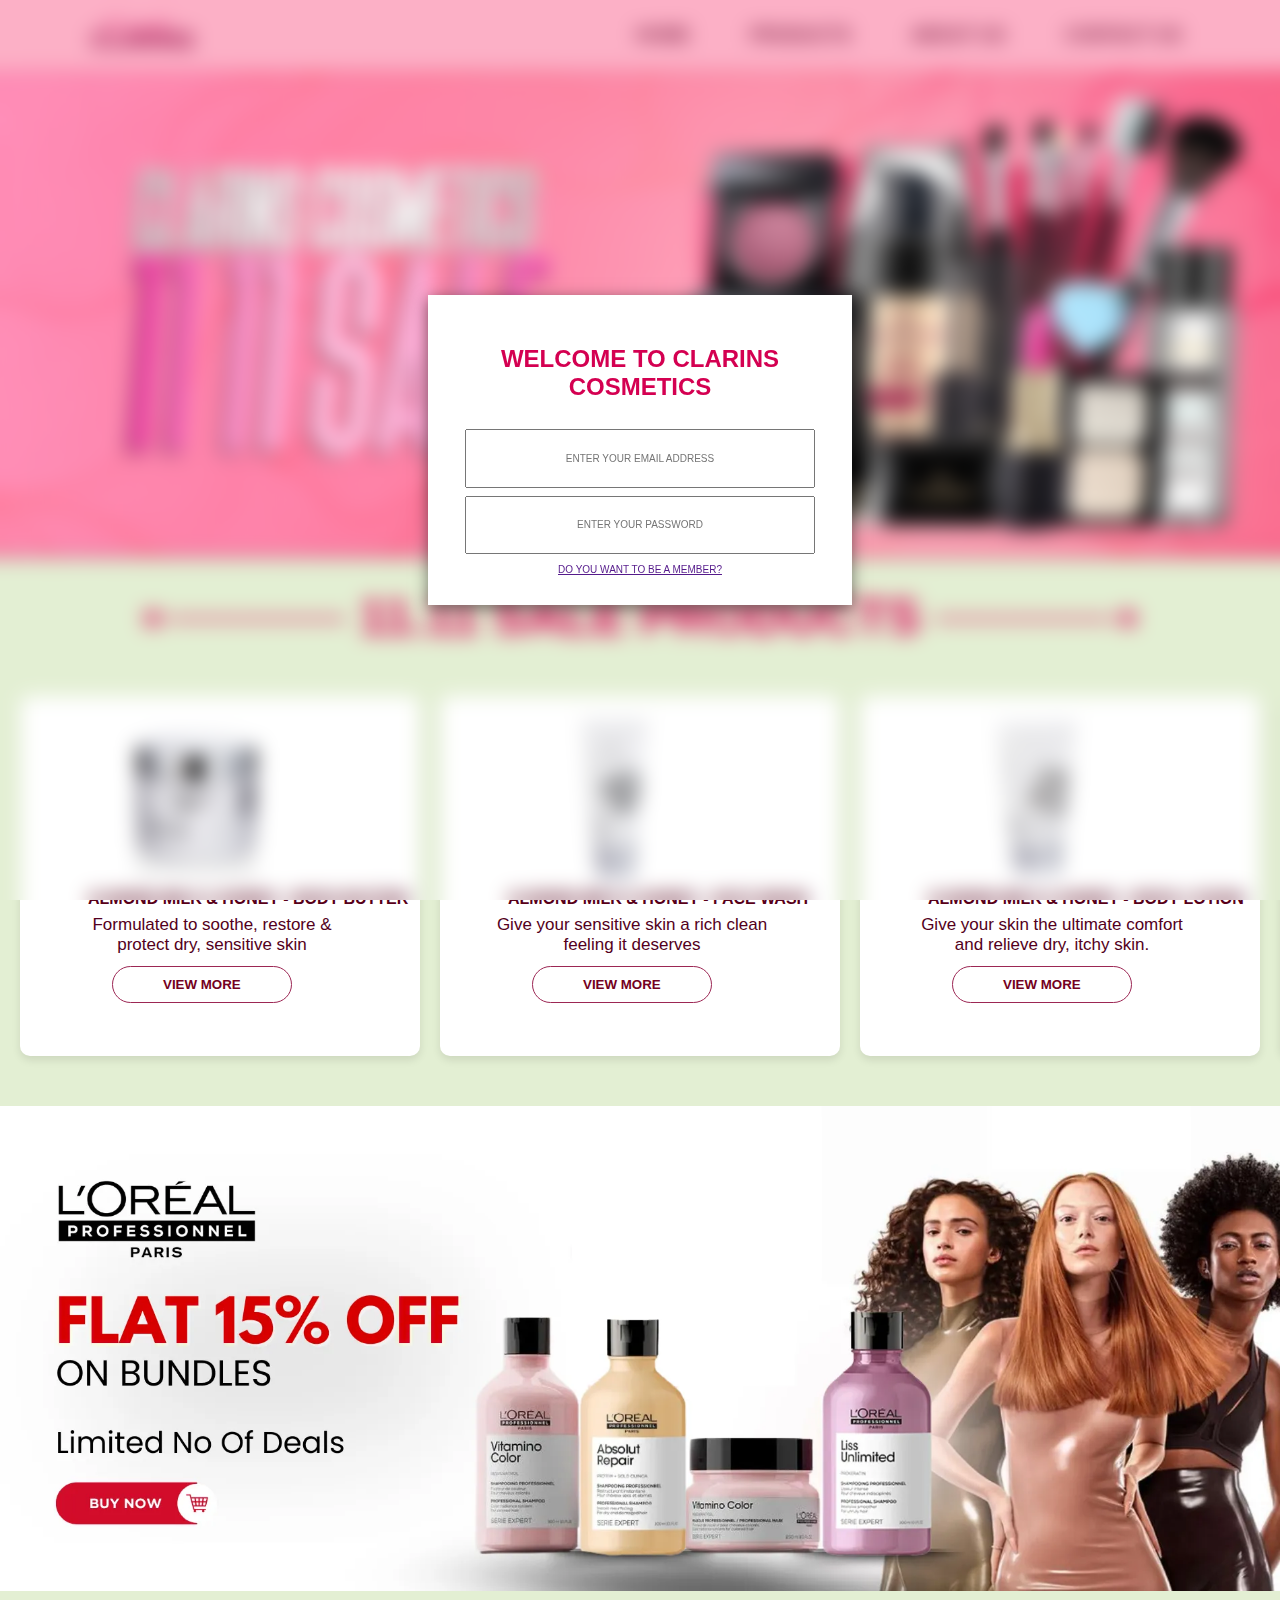
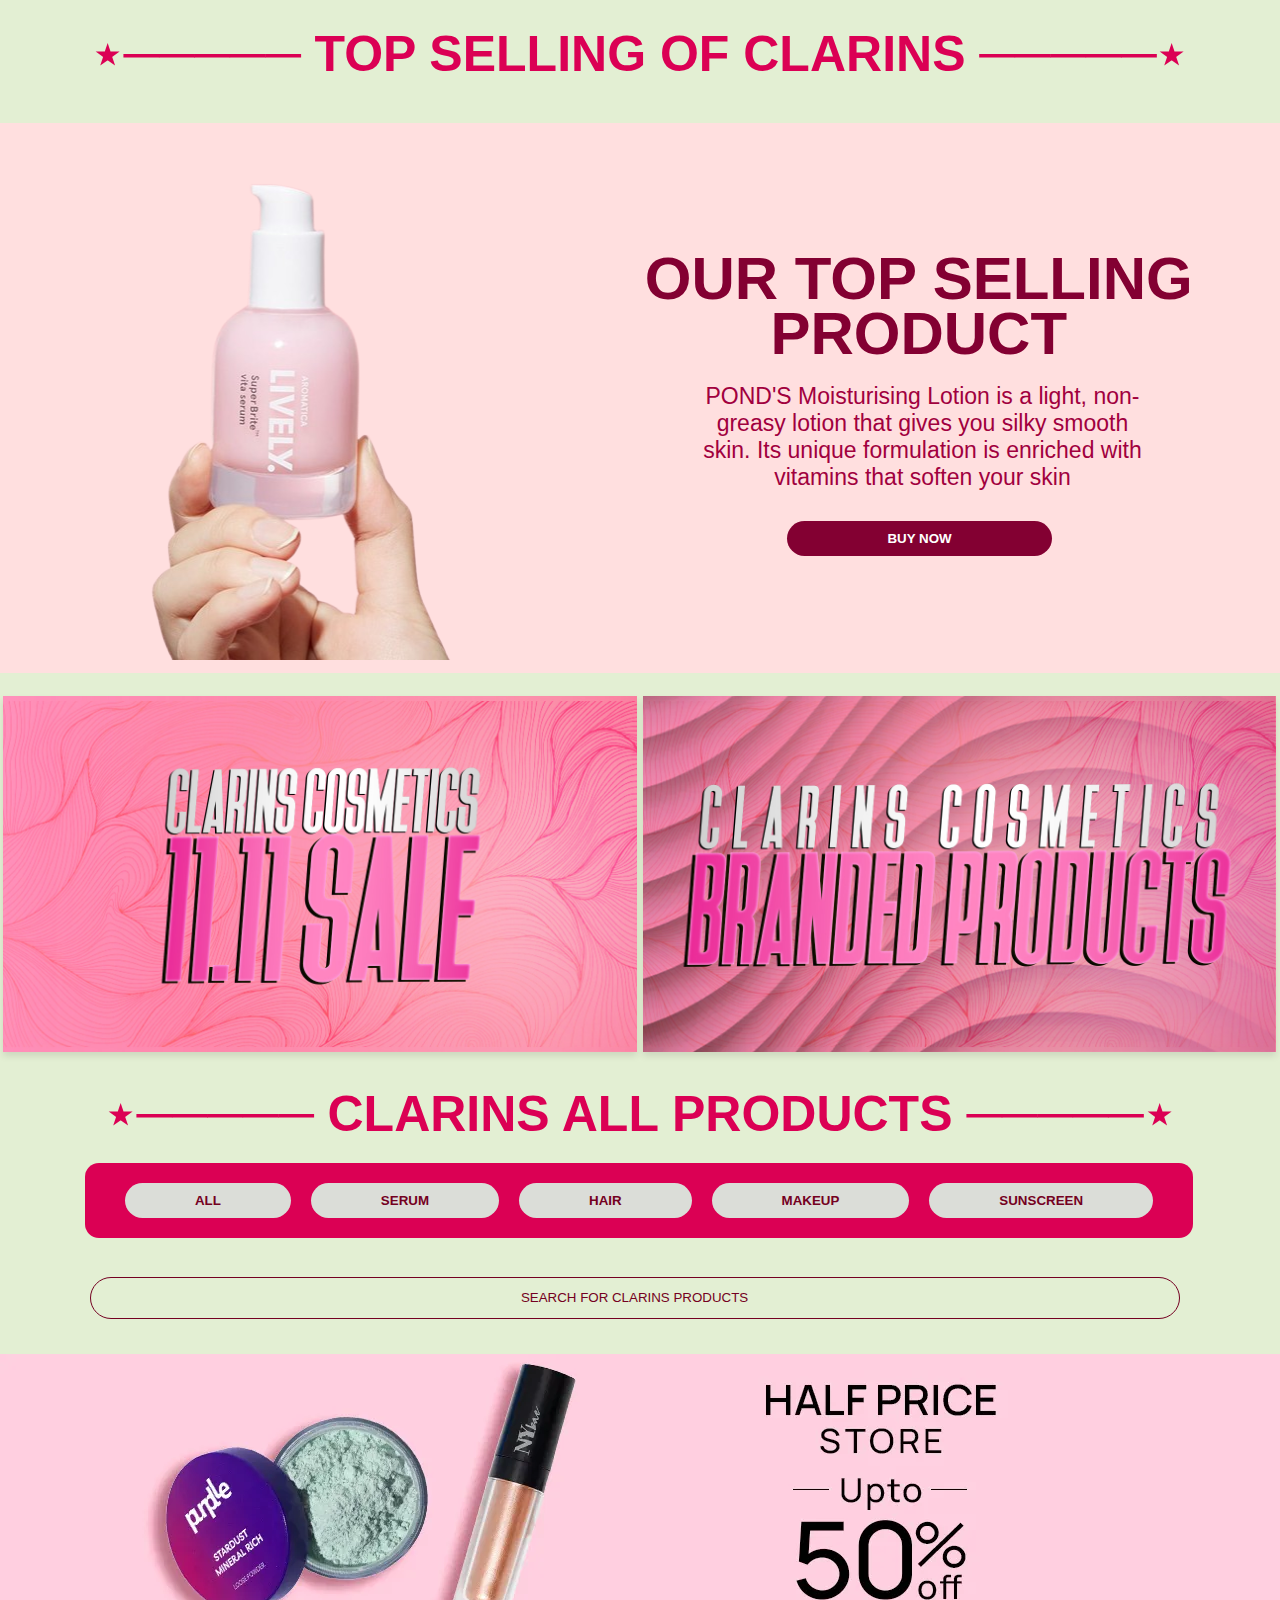
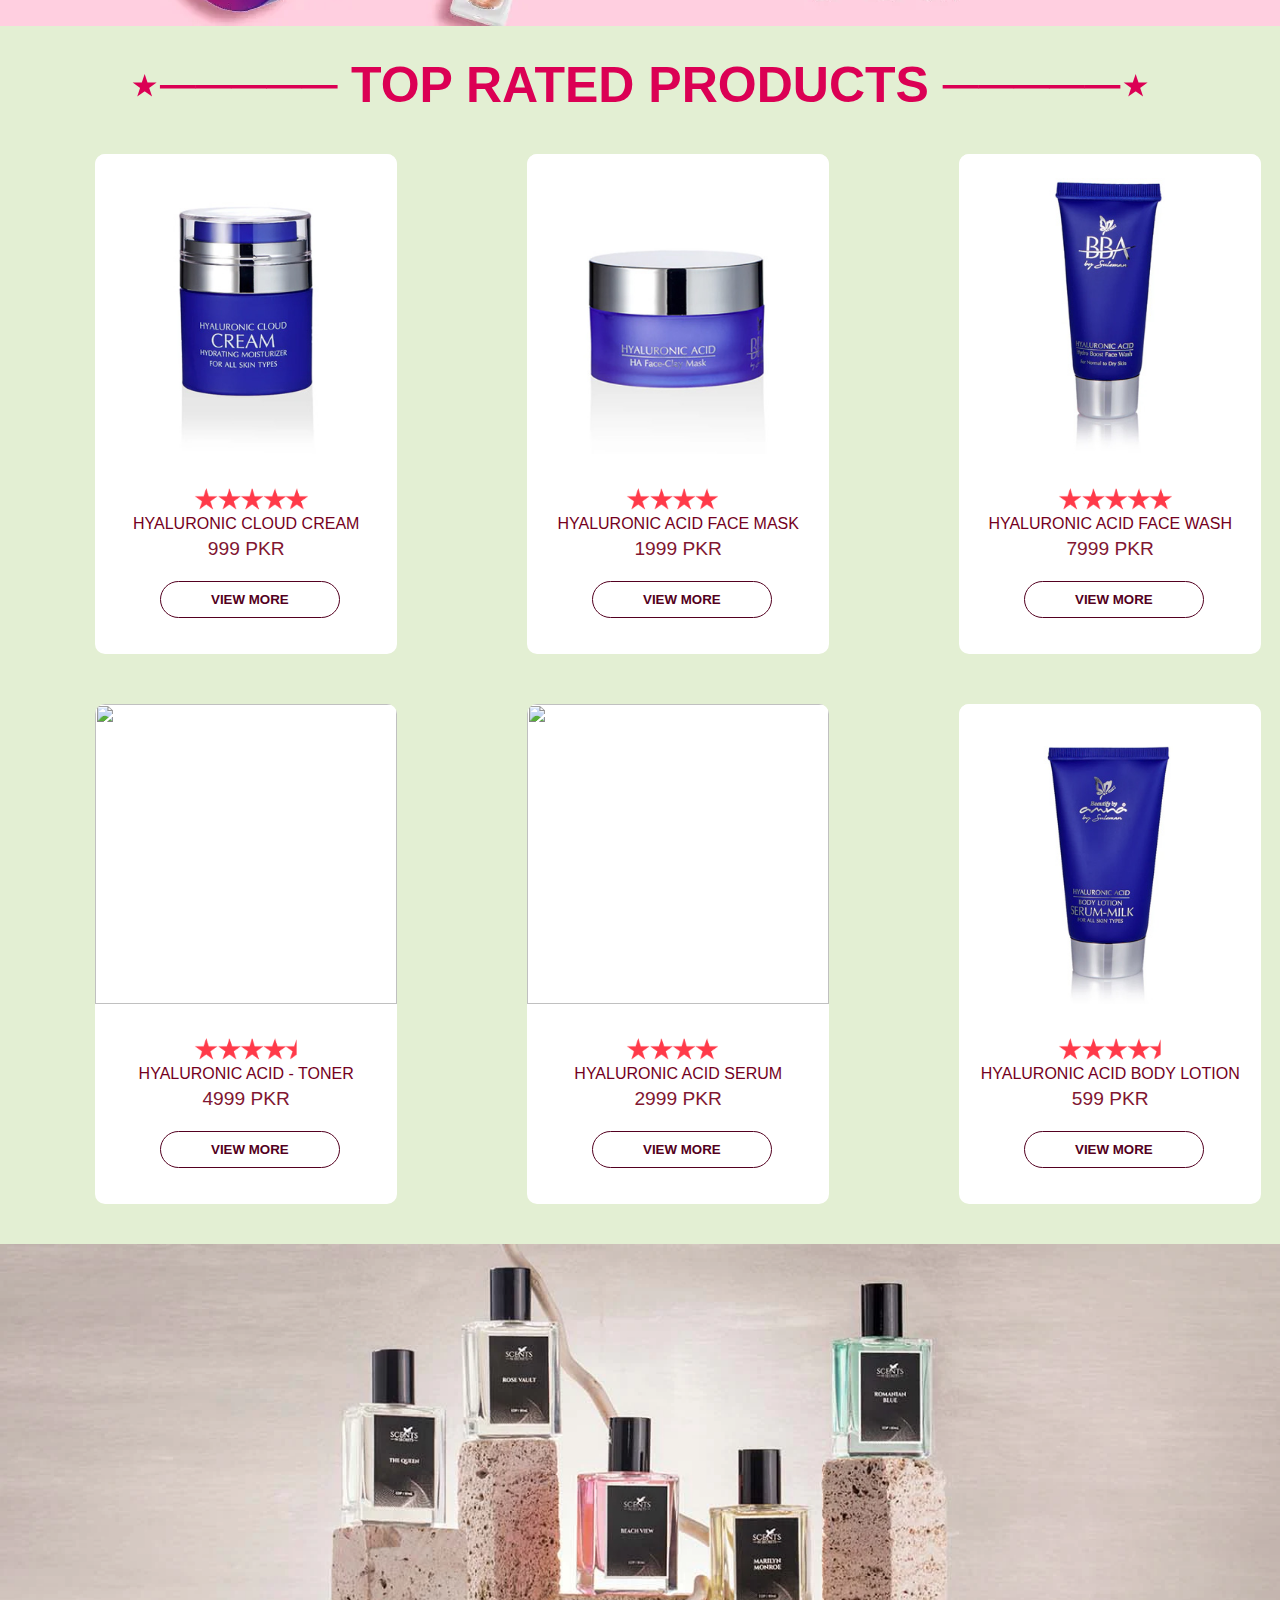
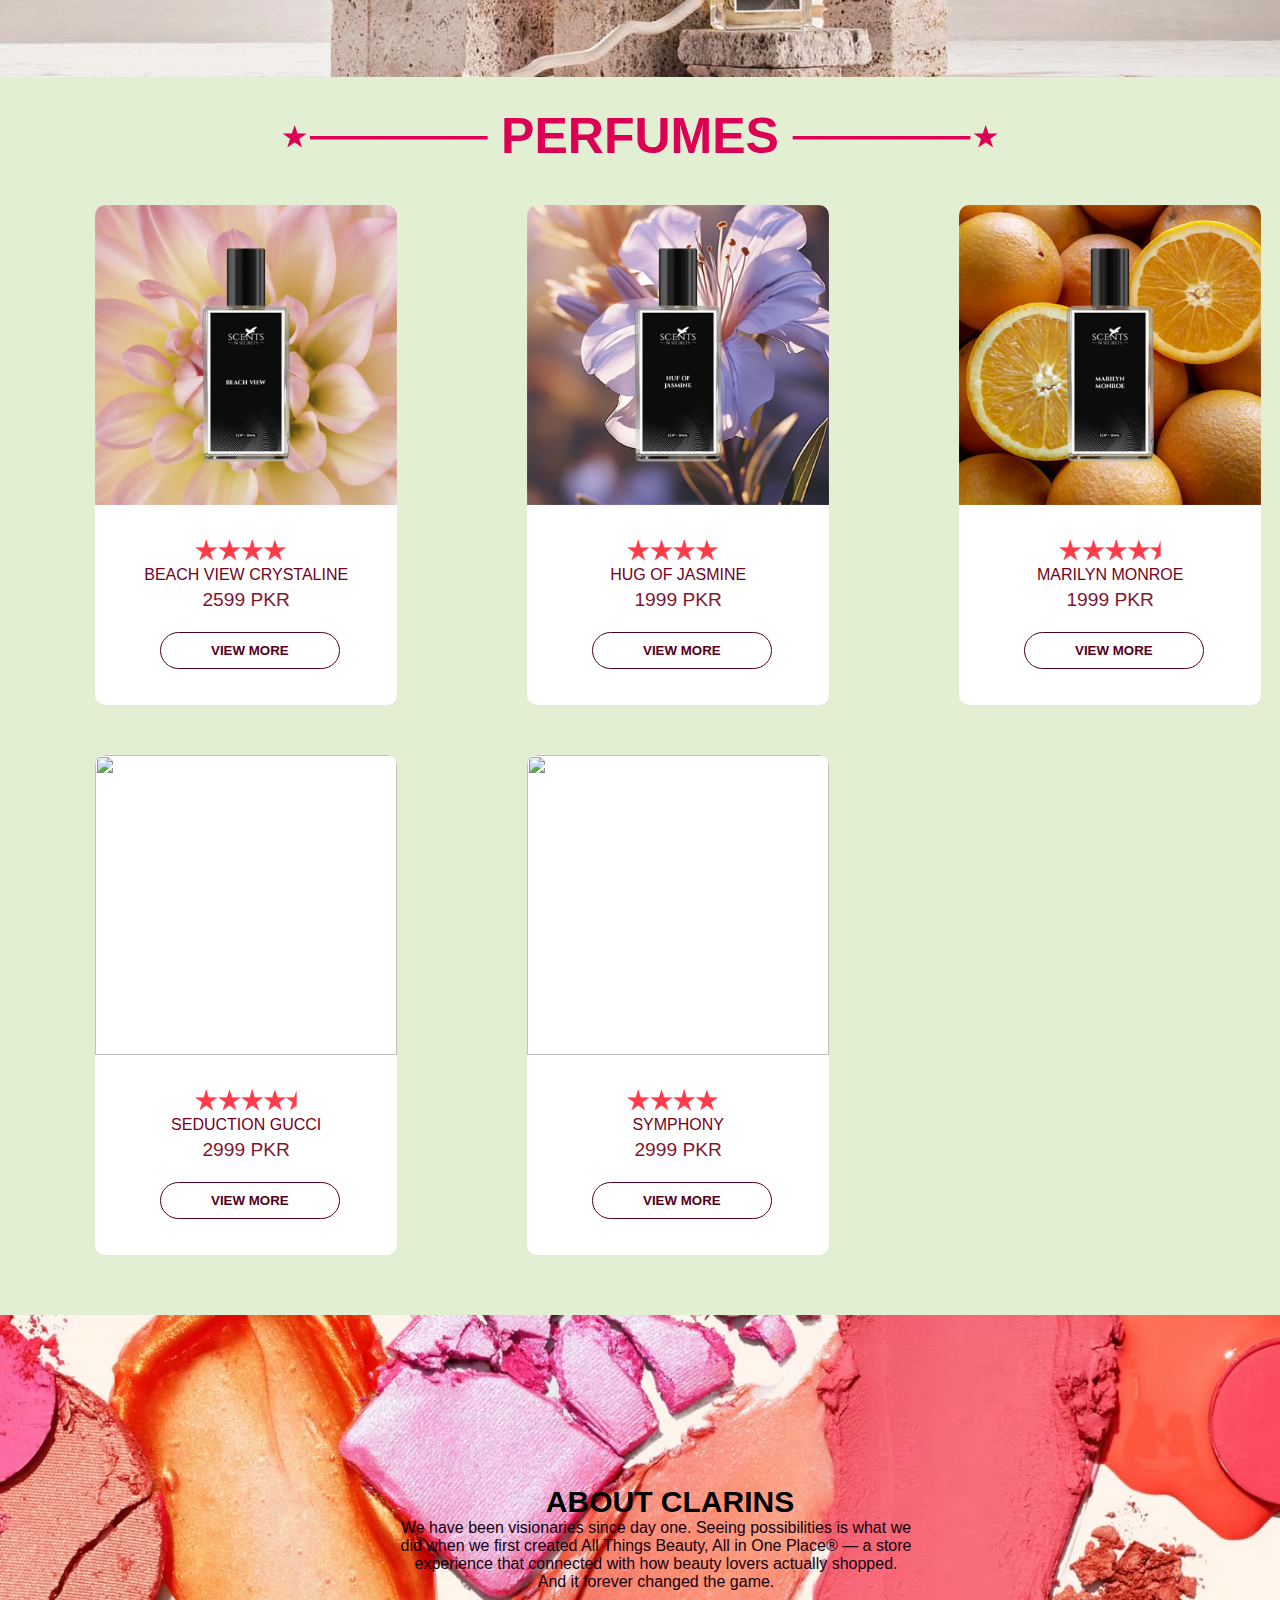
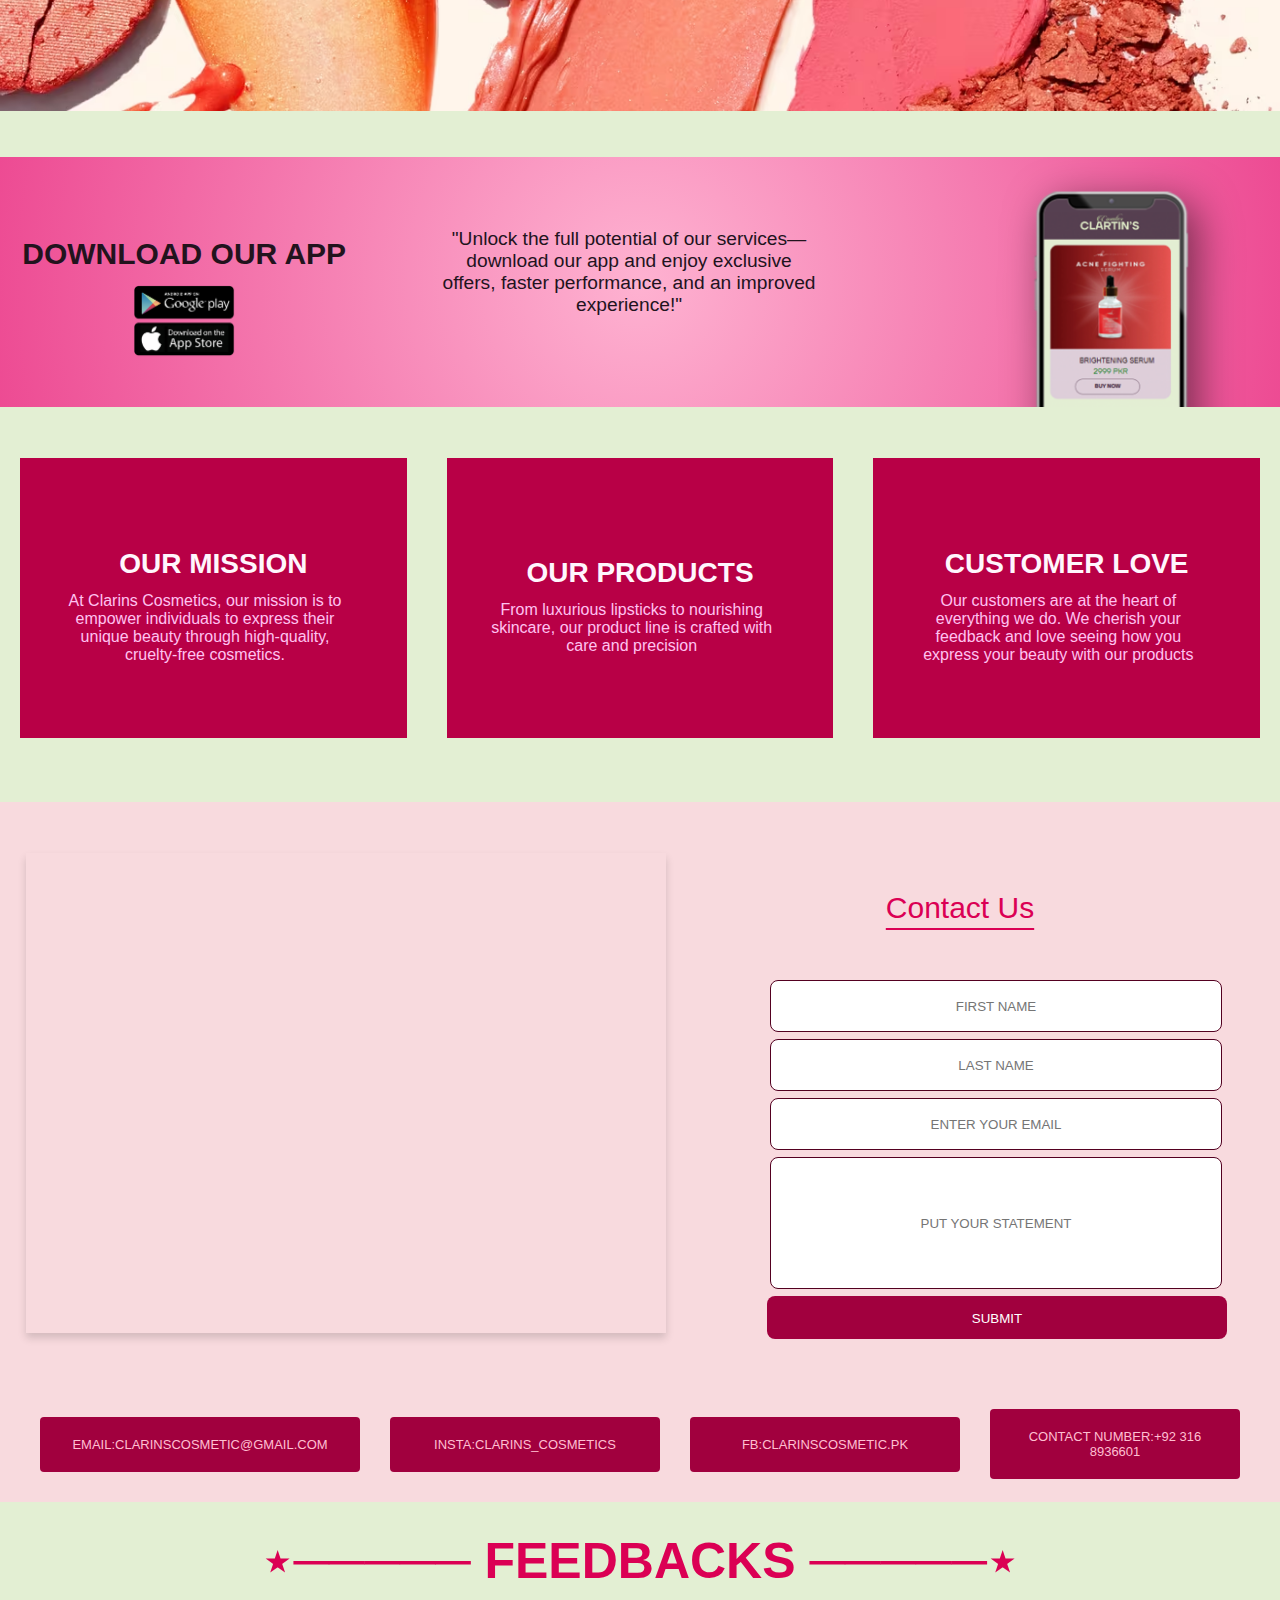
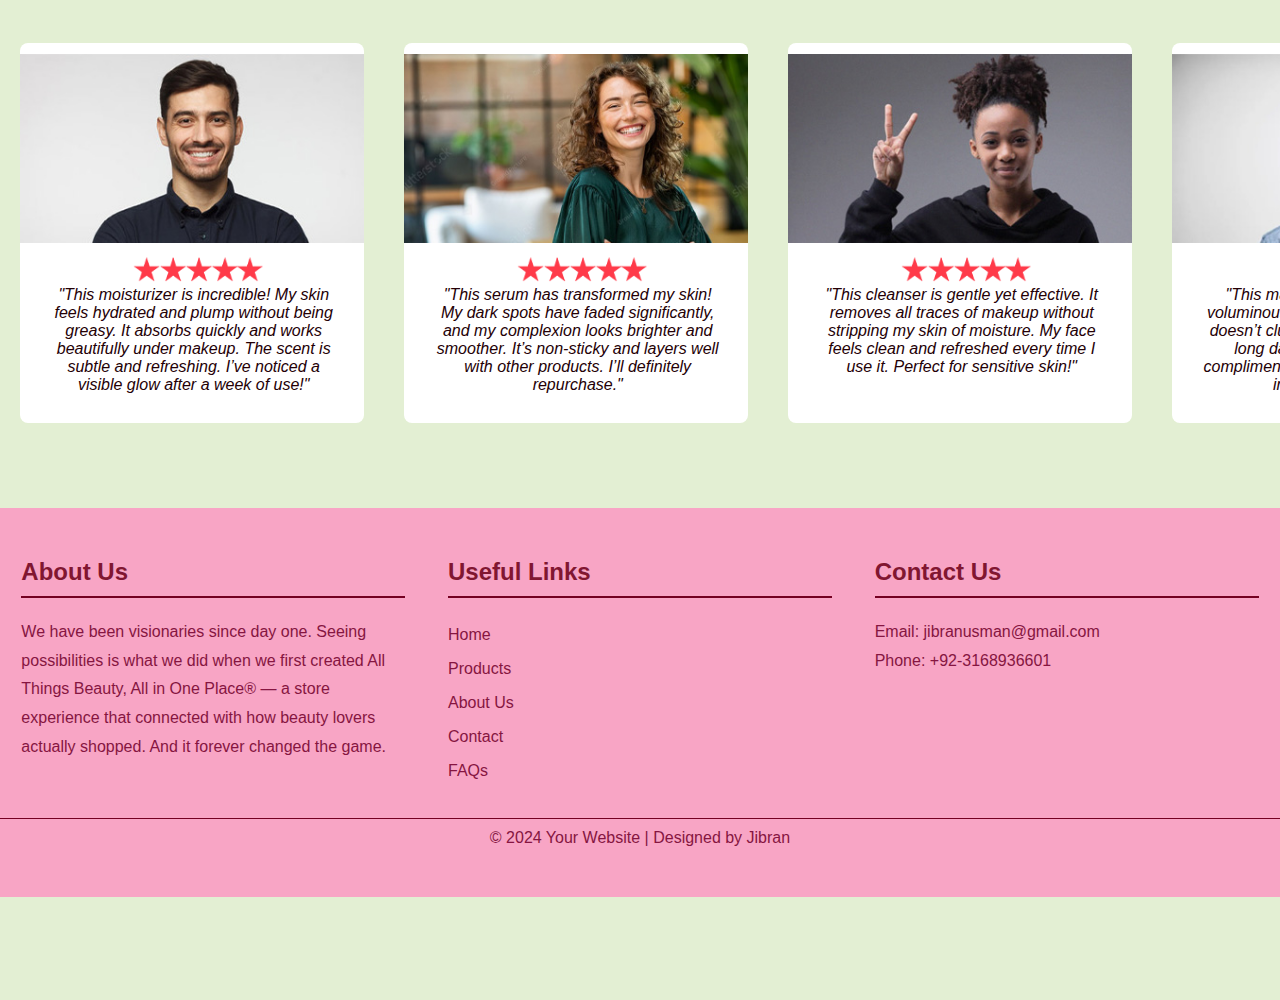
==== index.html @ 9734e9eb "Rename INDEX.html to index.html" ====
<!DOCTYPE html>
<html lang="en">
<head>
    <meta charset="UTF-8">
    <meta name="viewport" content="width=device-width, initial-scale=1.0">
    <title>Clartins cosmetics</title>
    <link rel="stylesheet" href="style.css">
    <link rel="stylesheet" href="responsive.css">
    <link rel="stylesheet" href="https://fonts.googleapis.com/css2?family=Material+Symbols+Outlined:opsz,wght,FILL,GRAD@20..48,100..700,0..1,-50..200&icon_names=shopping_cart" />
    <link rel="stylesheet" href="https://cdnjs.cloudflare.com/ajax/libs/OwlCarousel2/2.3.4/assets/owl.carousel.min.css">
    <link rel="stylesheet" href="https://cdnjs.cloudflare.com/ajax/libs/OwlCarousel2/2.3.4/assets/owl.theme.default.min.css">
</head>
<body>
    <!--NAVBAR 1-->
    <div class="navbar1">
            <img src="images/Untitled-2.png" alt="" class="logos" onclick="audio.play();">
            <ul>
                <li><a href="#" class="home">HOME</a></li>
                <li><a href="#" id="product-link">PRODUCTS</a></li>
                <li><a href="#" class="about">ABOUT US</a></li>
                <li><a href="#" id="contact">CONTACT US</a></li>
                
            </ul>
    </div>
    
    <div class="owl-carousel owl-theme">
       <div class="item"> <img src="images/6848111.jpg" alt=""></div>
       <div class="item"> <img src="images/6848113.jpg" alt=""></div>
       <div class="item"> <img src="images/6848110.jpg" alt=""></div>
    </div>
    
       <!--products-->
    
   
       <div class="heads">
        <h1>⋆───── 11.11 SALE PRODUCTS ─────⋆</h1>
    </div>
    <div class="imageslider">
        <div class="iscards">
            <div class="iscardsimg">
                <img src="top rated/7.jpg" alt="">
            </div>
        <div class="product-name">
            <h4>Almond Milk & Honey - Body Butter</h4>
         </div>
         <div class="price-product">
            <p>Formulated to soothe, restore & protect dry, sensitive skin</p>
         </div>
         <button class="product-" data-product="Almond Milk & Honey - BODY BUTTER" data-details="Formulated to soothe, restore & protect dry, sensitive skin." data-button="BUY NOW">VIEW MORE</button>
        </div>
        <div class="iscards">
            <div class="iscardsimg">
                <img src="top rated/8.jpg" alt="">
            </div>
        <div class="product-name">
            <h4>Almond Milk & Honey - Face Wash</h4>
         </div>
         <div class="price-product">
            <p>Give your sensitive skin a rich clean feeling it deserves</p>
         </div>
         <button class="product-" data-product="Almond Milk & Honey CLEANSING FACE WASH" data-details="Give your sensitive skin a rich clean feeling it deserves
         with our Almond Milk and Honey cleansing face wash," data-button="BUY NOW">VIEW MORE</button>
        </div>
        <div class="iscards">
            <div class="iscardsimg">
                <img src="top rated/9.jpg" alt="">
            </div>
        <div class="product-name">
            <h4>Almond Milk & Honey - Body Lotion</h4>
         </div>
         <div class="price-product">
            <p>Give your skin the ultimate comfort and relieve dry, itchy skin.</p>
         </div>
         <button class="product-" data-product="Almond Milk & Honey - Body Lotion" data-details="Give your skin the ultimate comfort and relieve dry, itchy skin." data-button="BUY NOW">VIEW MORE</button>
        </div>
        <div class="iscards">
            <div class="iscardsimg">
                <img src="top rated/10.jpg" alt="">
            </div>
        <div class="product-name">
            <h4>Almond Milk & Honey - Cleanser</h4>
         </div>
         <div class="price-product">
            <p>Infuse your skin with a boost of hydration and nourishment</p>
         </div>
         <button class="product-" data-product="Almond Milk & Honey - Cleanser" data-details="Infuse your skin with a boost of hydration and nourishment, our gentle almond milk and honey cleansing face wash is ideal for normal to dry skin" data-button="BUY NOW">VIEW MORE</button>
        </div>
        <div class="iscards">
            <div class="iscardsimg">
                <img src="top rated/9.jpg" alt="">
            </div>
        <div class="product-name">
            <h4>Almond Milk & Honey - Cleanser</h4>
         </div>
         <div class="price-product">
            <p>Our daily facial wash is best for oily skin hat hams to
                remove dirt.</p>
         </div>
         <button class="product-" data-product="Almond Milk & Honey - Cleanser (for oily skin)" data-details="Our daily facial wash is best for oily skin hat hams to
         remove face and eye makeup, dirt, and impurities. lts
         refreshing formula." data-button="BUY NOW">VIEW MORE</button>
        </div>
    </div>
    <div class="s">
        <img src="images/11.11.webp" alt="">
        
    </div>
    <div class="heads">
        <h1>⋆───── TOP SELLING OF CLARINS ─────⋆</h1>
    </div>
    <div class="main1">
        <div>
            <img src="images/pngwing.com (25).png" alt="">
        </div>
        <div class="maincontent">
            <h2>OUR TOP SELLING PRODUCT</h2>
            <p>POND'S Moisturising Lotion is a light, non-greasy lotion that gives you silky smooth skin. Its unique formulation is enriched with vitamins that soften your skin </p>
            <button class="soldout">BUY NOW</button>
        </div>
    </div>
    <div class="navslider2">
        <img src="images/Loreal_Professionnel_Banner_Webp.jpg" alt="">
        <img src="images/slider.jpg" alt="">
    </div>
   
    
   
      
    <div class="heads">
        <h1>⋆───── CLARINS ALL PRODUCTS ─────⋆</h1>
    </div>
    <div class="buttons">
         <button class="button-insert" onclick="filterProduct('all')">ALL</button>
         <button class="button-insert"onclick="filterProduct('Serum')">SERUM</button>
         <button class="button-insert"onclick="filterProduct('Hair')">HAIR</button>
         <button class="button-insert"onclick="filterProduct('Makeup')">MAKEUP</button>
         <button class="button-insert"onclick="filterProduct('Sunscreen')">SUNSCREEN</button>
    </div>
    <div class="cardssearch">
    <input type="text" id="searchInput" placeholder="SEARCH FOR CLARINS PRODUCTS" />
    <i class="fa-solid fa-magnifying-glass i"onclick="searchProduct()" ></i>
</div>

    <div id="products">
    </div>
     
    <div class="saleslider">
        <img src="images/1731398448_wedding10_web.webp" alt="">
    </div>
    <div class="heads">
        <h1>⋆───── TOP RATED PRODUCTS ─────⋆</h1>
    </div>
<div id="products">
    <div class="card">
         <div>
            <img src="top rated/1.jpg" alt="">
            <img src="top rated/m1.jpg" alt="" class="games">
            <div class="stars-rating">

            <img src="images/rate1.png" alt="">
        </div>
        </div>
         <div class="product-name">
            <h4>HYALURONIC CLOUD CREAM</h4>
         </div>
         <div class="price-product">
            999 PKR
         </div>
         <button class="product-" data-product="HYALURONIC CLOUD CREAM" data-details="Our Hyaluronic Acid based Cloud Cream provides relief to parched skin and up to 12 hours of hydration." data-button="BUY NOW">VIEW MORE</button>

    </div>
    <div class="card">
         <div>
            <img src="top rated/2.jpg" alt="">
            <img src="top rated/m2.jpg" alt="" class="games">
            <div class="stars-rating">

                <img src="images/rate2.png" alt="">
            </div>
        </div>
         <div class="product-name">
            <h4>HYALURONIC ACID FACE MASK</h4>
         </div>
         <div class="price-product">
            1999 PKR
         </div>
         <button class="product-" data-product="HYALURONIC ACID FACE MASK" data-details="Use our Hyaluronic Acid Clay Mask to lift deep embedded impurities, dead skin and debris." data-button="BUY NOW">VIEW MORE</button>

    </div>
    <div class="card">
         <div><img src="top rated/3.jpg" alt="">
            <img src="top rated/m3.jpg" alt="" class="games">
            <div class="stars-rating">

                <img src="images/rate1.png" alt="">
            </div>
        </div>
         <div class="product-name">
            <h4>HYALURONIC ACID FACE WASH</h4>
         </div>
         <div class="price-product">
            7999 PKR
         </div>
         <button class="product-" data-product="HYALURONIC ACID FACE WASH" data-details="This soft, gel-cream cleanser infused with natural skin smoothing and lifting ingredients helps lift dirt, impurities, oil and dead skin." data-button="BUY NOW">VIEW MORE</button>

    </div>
    <div class="card">
         <div><img src="top rated/4.JPG" alt="">
            <img src="top rated/m4.jpg" alt="" class="games">
            <div class="stars-rating">

                <img src="images/rate3.png" alt="">
            </div>
        </div>
         <div class="product-name">
            <h4>HYALURONIC ACID - TONER </h4>
         </div>
         <div class="price-product">
            4999 PKR
         </div>
         <button class="product-" data-product="HYALURONIC ACID - TONER " data-details="Our Hyaluronic Acid powered, non-irritating toner provides the skin with a burst of hydration," data-button="BUY NOW">VIEW MORE</button>

    </div>
    <div class="card">
         <div><img src="top rated/5.JPG" alt="" class="popimg">
            <img src="top rated/m5.jpg" alt="" class="games">
            <div class="stars-rating">

                <img src="images/rate2.png" alt="">
            </div>
        </div>
         <div class="product-name">
            <h4>HYALURONIC ACID SERUM</h4>
         </div>
         <div class="price-product ">
            2999 PKR
         </div>
         <button class="product-"  data-product="HYALURONIC ACID SERUM" data-details="Our Hyaluronic Acid infused moisturizing serum helps bind moisture and hydration for an ultimate surge of hydration." data-button="BUY NOW">VIEW MORE</button>

    </div>
    <div class="card">
         <div>
            <img src="top rated/6.webp" alt="">
            <img src="top rated/m6.jpg" alt="" class="games">
            <div class="stars-rating">

                <img src="images/rate3.png" alt="">
            </div>
        </div>
         <div class="product-name ha">
            <h4>HYALURONIC ACID BODY LOTION</h4>
         </div>
         <div class="price-product names">
            599 PKR
         </div>
         <button class="product-" id="btne" data-product="HYALURONIC ACID - BODY LOTION " data-details="Powered with the goodness of Hyaluronic Acid for smooth, hydrated, firmer looking skin." data-button="BUY NOW" >VIEW MORE</button>

    </div>
    
</div>
<div class="saleslider">
    <img src="images/SCENTS_FOR_WOMEN_1.webp" alt="">
</div>

    <div class="heads">
        <h1>⋆───── PERFUMES ─────⋆</h1>
    </div>
<div id="products">
    <div class="card">
         <div>
            <img src="top rated/12.jpg" alt="">
            <img src="top rated/m8.jpg" alt="" class="games">
            <div class="stars-rating">

            <img src="images/rate2.png" alt="">
        </div>
        </div>
         <div class="product-name">
            <h4>Beach View CRYSTALINE</h4>
         </div>
         <div class="price-product">
            2599 PKR
         </div>
         <button class="product-" data-product="Beach View CRYSTALINE" data-details="Get the Beach View to enchant you with its captivating Top Notes of Water, Pomegranate, and Yuzu. You'll feel refreshed and regenerated." data-button="BUY NOW">VIEW MORE</button>

    </div>
    <div class="card">
         <div>
            <img src="top rated/13.jpg" alt="">
            <img src="top rated/m8.jpg" alt="" class="games">
            <div class="stars-rating">

                <img src="images/rate2.png" alt="">
            </div>
        </div>
         <div class="product-name">
            <h4>hug of jasmine</h4>
         </div>
         <div class="price-product">
            1999 PKR
         </div>
         <button class="product-" data-product="hug of jasmine" data-details="Elara is a wonderful addition to Scents and Secrets’ collection of premium fragrances for women. This masterpiece is inspired by the legendary YSL." data-button="BUY NOW">VIEW MORE</button>

    </div>
    <div class="card">
         <div><img src="top rated/14.jpg" alt="">
            <img src="top rated/m8.jpg" alt="" class="games">
            <div class="stars-rating">

                <img src="images/rate3.png" alt="">
            </div>
        </div>
         <div class="product-name">
            <h4>Marilyn Monroe</h4>
         </div>
         <div class="price-product">
            1999 PKR
         </div>
         <button class="product-" data-product="Marilyn Monroe" data-details="Marilyn Monroe is a fragrance encouraged by the legendary Hollywood diva that awakes the soul of ageless beauty and charm." data-button="BUY NOW">VIEW MORE</button>

    </div>
    <div class="card">
         <div><img src="top rated/15.JPG" alt="">
            <img src="top rated/m8.jpg" alt="" class="games">
            <div class="stars-rating">

                <img src="images/rate3.png" alt="">
            </div>
        </div>
         <div class="product-name">
            <h4>Seduction Gucci</h4>
         </div>
         <div class="price-product">
            2999 PKR
         </div>
         <button class="product-" data-product="Seduction " data-details="This amazing fragrance is based on the popular Gucci Guilty scent and will take you on a journey that you will never forget.." data-button="BUY NOW">VIEW MORE</button>

    </div>
    <div class="card">
         <div><img src="top rated/16.JPG" alt="" class="popimg">
            <img src="top rated/m8.jpg" alt="" class="games">
            <div class="stars-rating">

                <img src="images/rate2.png" alt="">
            </div>
        </div>
         <div class="product-name">
            <h4>Symphony</h4>
         </div>
         <div class="price-product ">
            2999 PKR
         </div>
         <button class="product-"  data-product="Symphony" data-details="As we recognize every scent tells a different story, Scents n Secrets' Symphony | Inspired By J'Adore ." data-button="BUY NOW">VIEW MORE</button>

    </div>
   
</div>


<div class="ab"></div>
<div class="popupmain" style="display: none;">
    <div class="popup">
        <span class="close"><i class="fa-solid fa-circle-xmark"></i></span>
        <h2 class="popuptitle"></h2>
        <p class="popupdetails"></p>
        <button class="popupbutton">BUY NOW</button>
    </div>
</div>
<div class="more">
    <div class="mores">
    <h2>PURCHASED SUCSESSFULLY</h2>
</div>
</div>
<div class="sold">
    <div class="solds">
    <h2>THIS PRODUCT IS SOLD OUT</h2>
</div>
</div>
<div class="morepoint">
    <div class="morespoint">
    <h2>WELCOME TO CLARINS COSMETICS</h2>
    <span class="moreclose"><i class="fa-solid fa-circle-xmark"></i></span>
    <input type="email" placeholder="Enter your email address">
    <input type="password" placeholder="Enter your password">
    <a href="">DO YOU WANT TO BE A MEMBER?</a>
</div>
</div>
<div class="aboutus">
    <img src="images/XL_Aboutus_hero_image.avif" alt="">
    <div class="contents">
    <h2>ABOUT CLARINS</h2>
    <p>We have been visionaries since day one. Seeing possibilities is what we did when we first created All Things Beauty, All in One Place® — a store experience that connected with how beauty lovers actually shopped. And it forever changed the game.</p>
</div>
<div class="appdownload">
    <div class="appimage">
        <img src="images/APP DOWNLOAD 1.jpg.png" alt="">
    </div>
    <div class="appdownload1">
          <p>"Unlock the full potential of our services—download our app and enjoy exclusive offers, faster performance, and an improved experience!"</p>
    </div>
    <div class="appimgs">
        <h2>DOWNLOAD OUR APP</h2>
        <img src="images/Google-Play-App-Store-PNG-Photos.png" alt="">
    </div>
</div>

<div class="aboutcardmain">
<div class="aboutcard">
    <div class="acimage">
        <i class="fa-solid fa-truck-fast"></i>
    </div>
    <div class="accontent">
        <h2>Our Mission</h2>
        <p> At Clarins Cosmetics, our mission is to empower individuals to express their unique beauty through high-quality, cruelty-free cosmetics.</p>
    </div>
</div>
<div class="aboutcard">
    <div class="adimagegear">
        <i class="fa-solid fa-gears"></i>
    </div>
    <div class="accontent">
        <h2>Our Products</h2>
        <p> From luxurious lipsticks to nourishing skincare, our product line is crafted with care and precision</p>
    </div>
</div>
<div class="aboutcard">
    <div class="acimage">
        <i class="fa-solid fa-handshake"></i>
    </div>
    <div class="accontent">
        <h2>Customer Love</h2>
        <p> Our customers are at the heart of everything we do. We cherish your feedback and love seeing how you express your beauty with our products</p>
    </div>
</div>
</div>

</div>
<form action="" class="formn">
    <div class="map">
        <iframe src="https://www.google.com/maps/embed?pb=!1m14!1m8!1m3!1d14479.876332703041!2d67.3508688!3d24.8649055!3m2!1i1024!2i768!4f13.1!3m3!1m2!1s0x3eb3330027d49fa5%3A0x4a09f9f0a67234f9!2sAptech%20Learning%20Centre%20Gulshan-e-Hadeed%20Branch!5e0!3m2!1sen!2s!4v1730984265834!5m2!1sen!2s" width="600" height="450" style="border:0;" allowfullscreen="" loading="lazy" referrerpolicy="no-referrer-when-downgrade"></iframe>
    </div>
    <div class="heads">
    <h1 class="h">Contact Us</h1>
    </div>
<div class="container">
    <input id="input1" type="text" placeholder="FIRST NAME" required>
    <input id="input1" type="text" placeholder="LAST NAME" required>
</div>
<div class="container">
    <input id="input3" type="email" placeholder="ENTER YOUR EMAIL" required>
</div>
<div class="container">
    <input id="input4" type="MESSAGE" placeholder="PUT YOUR STATEMENT" required>
</div>
<div class="container">
<input type="submit" value="SUBMIT" id="btn">
</div>
<div class="emails">
    <div email1>
        <a href="mailto:jibranusman272@gmail.com" target="_blank"><h2>EMAIL:CLARINSCOSMETIC@GMAIL.COM</h2></a>
    </div>
    <div email2>
        <h2>INSTA:CLARINS_COSMETICS</h2>
    </div>
    <div email2>
        <h2>FB:CLARINSCOSMETIC.PK</h2>
    </div>
    <div email2>
        <a href="https://wa.me/+92 316 8936601"><h2>CONTACT NUMBER:+92 316 8936601</h2></a>
    </div>
</div>
</form>
<div class="heads">
    <h1>⋆───── FEEDBACKS ─────⋆</h1>
</div>
<div class="feedbackmain">
    
    <div class=" feedback">
        <div class="feedbackimg">
            <img src="images/feedback 1.jpg" alt="">
        </div>
        <div class="feedrate">
            <img src="images/rate1.png" alt="">
        </div>
        <div class="feedcontent">
            <p>"This moisturizer is incredible! My skin feels hydrated and plump without being greasy. It absorbs quickly and works beautifully under makeup. The scent is subtle and refreshing. I’ve noticed a visible glow after a week of use!"</p>
        </div>
    </div>
    <div class=" feedback">
        <div class="feedbackimg">
            <img src="images/feedback 4.jpg" alt="">
        </div>
        <div class="feedrate">
            <img src="images/rate1.png" alt="">
        </div>
        <div class="feedcontent">
            <p>"This serum has transformed my skin! My dark spots have faded significantly, and my complexion looks brighter and smoother. It’s non-sticky and layers well with other products. I’ll definitely repurchase."</p>
        </div>
    </div>
    <div class=" feedback">
        <div class="feedbackimg">
            <img src="images/feedback 2.jpg" alt="">
        </div>
        <div class="feedrate">
            <img src="images/rate1.png" alt="">
        </div>
        <div class="feedcontent">
            <p>"This cleanser is gentle yet effective. It removes all traces of makeup without stripping my skin of moisture. My face feels clean and refreshed every time I use it. Perfect for sensitive skin!"</p>
        </div>
    </div>
    <div class=" feedback">
        <div class="feedbackimg">
            <img src="images/feedback 3.jpg" alt="">
        </div>
        <div class="feedrate">
            <img src="images/rate1.png" alt="">
        </div>
        <div class="feedcontent">
            <p>"This mascara gives me dramatic, voluminous lashes with just one coat! It doesn’t clump or smudge, even after a long day. I’ve received so many compliments since using it. A must-have in any makeup bag!"</p>
        </div>
    </div>
</div>

<div class="footer">
    <div class="footer-content">
        <div class="footer-section about">
            <h3>About Us</h3>
            <p>We have been visionaries since day one. Seeing possibilities is what we did when we first created All Things Beauty, All in One Place® — a store experience that connected with how beauty lovers actually shopped. And it forever changed the game.</p>
        </div>
        <div class="footer-section links">
            <h3>Useful Links</h3>
            <ul>
                <li><a href="#" class="home">Home</a></li>
                <li><a href="#" class="product2">Products</a></li>
                <li><a href="#" class="about2">About Us</a></li>
                <li><a href="#" class="contact2">Contact</a></li>
                <li><a href="faqs.html" target="_blank">FAQs</a></li>
            </ul>
        </div>
        <div class="footer-section contact">
            <h3>Contact Us</h3>
            <p>Email: jibranusman@gmail.com</p>
            <p>Phone: +92-3168936601</p>
        </div>
    </div>
    <div class="footer-bottom">
        &copy; 2024 Your Website | Designed by Jibran
    </div>


</body>
<script src="https://kit.fontawesome.com/2f91ca355b.js" crossorigin="anonymous"></script>
<script src="productsdata.js"></script>
<script src="https://cdnjs.cloudflare.com/ajax/libs/jquery/3.7.1/jquery.min.js"></script>
<script src="https://cdnjs.cloudflare.com/ajax/libs/OwlCarousel2/2.3.4/owl.carousel.min.js"></script>
<script>
    $('.owl-carousel').owlCarousel({
    loop:true,
    dots: false,
    autoplay:true,
    autoplayTimeout:3000,
    autoplayHoverPause:true,
    animateOut: 'fadeOut',
    responsive:{
        0:{
            items:1
        },
        600:{
            items:1
        },
        1000:{
            items:1
        }
    }
})
</script>
</html>
---- style.css ----
@import url('https://fonts.cdnfonts.com/css/tt-firs-neue-trl');
*{
    margin: 0%;
    padding: 0%;
    font-family: 'TT Firs Neue Trl', sans-serif;
}
body{
    background-color: #E3EFD3;
    height: 1000vh;
    width: 100%;
    scroll-behavior: smooth;
    overflow-x: hidden;
}
/*NAVBAR 1 CSS*/
.navbar1{
    width: 100%;
    height: 90px;
    background-color: #FCB0C6;
    box-shadow: rgba(134, 64, 64, 0.1) 0px 3px 5px;
    display: flex;
    justify-content: center;
    align-items: center;
    position: fixed;
    top: 0;
    left: 0;
    z-index: 1000;
    overflow: hidden;
}
.navbar1 img{
    width: 12%;
    margin-top: 0.5%;
    animation: show 1s ease-in;
    transition: animation 1s ease-in;
}
@keyframes  show{
    0%{
        opacity: 0;
    }
    100%{
        opacity: 1;
    }
}
/*NAVBAR 2*/
.navbar1{
    width: 100%;
    height: 70px;
    font-family: 'TT Firs Neue Trl', sans-serif;
    font-weight: 700;
    
}
.navbar1 ul{
    display: flex;
    justify-content: flex-end;
    align-items: center;
    margin-left: 30%;
}
.navbar1 ul li{
    padding: 5px 20px;
    margin: 10px;
    list-style: none;
    font-size: 18px;
    
}
.navbar1 ul li a {
    color: #75153a; 
    text-decoration: none;
}
.navbar1 ul li a:hover{
    color: #af1e56;;
    transition: color 0.1s ease; 
    text-decoration: underline;
    text-decoration-thickness: 3px;
}
.owl-carousel img{
    margin-top: 5.2%;
    width: 100%;
    border-bottom: 1px solid #530020;
}
.navslider2{
    display: flex;
    width: 100%;
    margin-top: 20px;
}
.navslider2 img{
    width: 49.5%;
    margin: 3px;
    box-shadow: rgba(0, 0, 0, 0.1) 0px 4px 7px;
    
  }
.main1{
    width: 100%;
    height: 550px;
    margin-top: 20px;
    display: flex;
    background-color: #ffdfdf;
}
.main1 img{
    width: 100.9%;
    margin-top: 0%;
    margin-left: 60px;
   
}
.maincontent{
    width: 50%;
    margin-top: 10%;
    margin-left: 20%;
}
.maincontent h2{
    width: 100%;
    text-align: center;
    font-size: 60px;
    font-weight: 900;
    font-family: 'TT Firs Neue Trl', sans-serif ;
    margin-left: -80px;
    line-height: 55px;
    color: #830032;
}
.maincontent h2:hover{
    transform: scale(1.1);
}
.maincontent p{
    width: 80%;
    margin-top: 4%;
    text-align: center;
    font-size: 23px;
    margin-bottom: 30px;
    font-family: Arial, Helvetica, sans-serif;
    color: #a1003e;
    text-align: center;
    margin-left: -20px;
}
.soldout{
    text-decoration: none;
    background-color:#830032;
    padding: 10px 100px;
    color: #ffffff;
    border-radius: 24px;
    font-weight: 700;
    border: none;
    margin-left: 70px;
}

.soldout:hover{
    background-color: transparent;
    border: 1px solid #75153a;
    color:#75153a;
    border-radius: 24px;
    transition: all 0.5s ease;
}
.imageslider {
    display: grid;
    grid-template-columns: 400px 400px  400px  400px  400px  400px   ;
    gap: 20px;
    width: 100%;
    margin-left: 20px;
    justify-content: flex-start;
    animation: animate 19s linear infinite;
    margin-top: 30px;
    margin-bottom: 30px;
}
@keyframes animate{
    0%{
        transform: translateX(0%);
    }
    100%{
        transform: translateX(-57%);
    }
}

.iscards {
    height: 360px;
    border-radius: 10px;
    background-color: #ffffff;
    box-shadow: 0 4px 8px rgba(0, 0, 0, 0.1);
    overflow: hidden;
    position: relative;
    transition: transform 0.3s;
}


.imageslider img{
    width: 50%;
    margin: 0px;
    border-radius: 20px;
    margin-left: 20%;
   
}
.imageslider h4{
    font-family: Impact, Haettenschweiler, 'Arial Narrow Bold', sans-serif !important;
    font-weight: 700 !important;
    margin-top: -10px;
    margin-left: 17%;
    color: #580019;
    text-transform: uppercase;
}
.imageslider p{
    font-size: 17px;
    width: 70%;
    margin-top: 7px;
    margin-left: 13%;
    margin-bottom: 20px;
    color: #530020;
}
.imageslider button{
    margin-top: -6%;
    margin-left: 23%;
    border: 1px solid #9c2754;
    color: #740021;
}
.imageslider button:hover{
    background-color: #861541;
    color: #E3EFD3;
}
.imageslider:hover{
    animation-play-state: paused;
}
.iscards:hover{
    box-shadow:0 4px 8px rgba(0, 0, 0, 0.3) ;
    transform: scale(1.01);
    transition: all 0.2s ease;
}
.heads h1{
    font-size: 50px;
    font-weight: 900;
    text-align: center;
    margin-top: 10px;
    font-family: Arial, Helvetica, sans-serif;
    padding: 20px;
    color:  #db0054;
}
.buttons{
    display: flex;
    justify-content: center;
    padding: 10px;
    background-color: #db0054;
    width: 85%;
    margin-left: 85px;
    border-radius: 14px;

}
.button-insert{
    text-decoration: none;
    border: none;
    padding: 10px 70px;
    background-color: #dbddd8;
    color: #740021;
    border-radius: 24px;
    font-weight: 700;
    margin: 10px;
}
.button-insert:hover{
    background-color: #ff8eae;
    color: #1a0008;
}

.active{
    background-color: #ff8eae;
    color: #1a0008;
}
#products {
    display: grid;
    grid-template-columns: 27em 27em 27em;
   margin-left: 75px;
}
.card{
    width: 70%;
    height: 500px;
    background-color: #ffffff;
    overflow: hidden;
    border-radius: 10px;
    margin: 20px;
    margin-bottom: 30px;
    overflow: hidden;
}
.card:hover{
    box-shadow: rgba(0, 0, 0, 0.30) 0px 3px 8px;
    transition: all 0.5s ease;
    
}
.card img {
    width: 100%;
    height: 300px;
}
.card .image-container img:hover{
    transform: scale(1.10);
    transition: all 0.2s ease;

}

.product-nam{
    color: #740021 !important;
    text-align: center;
    font-size: medium;
    margin-top: 15px;
    font-weight: 300 !important;
    font-family: Arial, Helvetica, sans-serif;
    margin-left: -170px;
}
.card .product-name h4{
    color: #740021;
    text-align: center;
    font-size: medium;
    margin-top: 15px;
    font-weight: 300;
    font-family: Arial, Helvetica, sans-serif !important;
    margin-left: 0px;
    text-transform: uppercase;
}
.price-product{
    text-align: center;
    font-size: larger;
    color: #811631;
    font-weight: 300;
    margin-top: 5px;
}
.product-btn{
    text-decoration: none;
    border: 1px solid #740021;
    padding: 10px 50px;
    color: #740021;
    border-radius: 24px;
    font-weight: 700;
    margin: 7px;
    background-color: transparent;
    margin-left: 65px;
}
.product-btn:hover{
    background-color: #811631;
    color: #E3EFD3;
    border: none;
}
.product-{
    text-decoration: none;
    border: 1px solid #530020;
    padding: 10px 50px;
    color: #530020;
    border-radius: 24px;
    font-weight: 700;
    margin: 7px;
    background-color: transparent;
    margin-left: 65px;
    margin-top: 7%;
}
.product-:hover{
    border: none;
    background-color: #811631;
    color: #E3EFD3;
}
.hide{
    display: none;
}
#searchInput{
    width: 85%;
    height: 40px;
    margin-top: 3%;
    margin-bottom: 2%;
    border: none;
    border: 1.5px solid #740021;
    background-color: transparent;
    margin-left: 7%;
    text-align: center;
    border-radius: 25px;
    color: #380010;
    text-transform: uppercase;
}
.cardssearch .i{
    font-size: 19px;
    color: #350012;
    margin-left: -50px;
 
}
#searchInput::placeholder{
    color: #740021;;
    text-transform: uppercase;
}
#searchInput:active{
    border: 1px solid #740021;
}
.saleslider{
    display: flex;
    align-items: center;
    justify-content: center;
}
.saleslider img{
    width: 100%;
    margin-top: 10PX;
}


.formn iframe{
    width: 50%;
    height: 480px;
    margin-top: 4%;
    margin-left: 2%;
    box-shadow: rgba(0, 0, 0, 0.15) 0px 5px 8px;
}
.formn{
    background-color: #f8dade;
    height: 700px;
    margin-top: 0px;
}
.formn h1{
    font-size: 30px;
    font-weight: 300;
    text-align: center;
    font-family: 'Trebuchet MS', 'Lucida Sans Unicode', 'Lucida Grande', 'Lucida Sans', Arial, sans-serif;
    text-underline-offset: 10px;
    text-decoration: underline 2px;
    line-height: 100px;
    margin-top: -39%;
    margin-left: 50%;
}
.formn input{
    background-color: transparent;
    border: 1.7px solid #530020;

}
.container{
    display: flex;
    flex-direction: column;
    margin-left: 60%;
 

}
.container input{
    background-color: white;
   margin: 2px;
   height: 20px;
   padding: 15px 25px;
   border-radius: 8px;
   text-align: center;
}
#input1{
    width: 400px;
    margin-bottom: 5px;
}
.container #input3{
   width: 400px;
   margin-bottom: 5px;
}
.container #input4{
    width: 400px;
    height: 100px; 
    margin-bottom: 5px;
}
.container #btn{
    padding-bottom: 28px;
    background-color:#a1003e;
    border: none;
    color: white;
    width: 460px;
    margin-left: -1px;
    margin-bottom: 5px;
    
}
.emails{
    display: grid;
    grid-template-columns: 350px 300px 300px 280px;
    justify-content: center;
    align-items: center;
    margin-top: 50px;
    height: 40px;
}
.emails h2{
    font-size: 13px;
    font-weight: 300;
    color: #ffbfd1;
    background-color:  #a1003e;
    border-radius: 4px;
    margin: 15px;
    text-align: center;
    padding: 20px 15px  ;
    font-family: 'Franklin Gothic Medium', 'Arial Narrow', Arial, sans-serif;  
}
.emails  a{
    text-decoration: none;
}
.emails h2:hover{
    color: #ffa4b8;

}
.s img{
    width: 100%;
    margin-top: 20px;
}
.aboutus{
    display: flexbox;
    justify-content: center;
    align-items: center;
    margin-top: 30px;

    
}
.aboutus img{
    width: 100%;
    z-index: 1;
    
}
.contents{
    width: 50%;
    margin-top: -230px;
    margin-left: 350px;
    text-align: center;
    
}
.contents h2{
    font-size: 30px;
}
.contents p{
    font-weight: 500;
    color: #14000e;
    width: 80%;
    margin-left: 50px;
}
.games{
    background-color: #ffdef7;
    margin-top: -150%;
    overflow: hidden;
    height: 50px;
    margin-bottom: 6%;
    opacity: 0; 
}
.games.hover-animation {
    animation: Right 0.2s forwards;
    opacity: 1;
  }
@keyframes Right {
    from {
        transform: perspective(400px) rotateY(-90deg);
        transform-origin: right;
        opacity: 0;
    }
    50%, to {
        transform: perspective(400px) rotateY(0deg);
        transform-origin: right;
        opacity: 1;
    }
}
.stars-rating{
    
    margin-top: -45%;
    margin-bottom: 10px;
    width: 100%;
    height: 160px;
}
.stars-rating img{
    margin-top: 20px;
    height: 300px;
}
.games img{
    height: 100px;
}
.abbg img{
    box-shadow: rgba(0, 0, 0, 0.30) 0px 3px 8px;
}
.aboutcardmain{
    display: flex;
    justify-content: center;
    
}

.aboutcard{
    margin: 20px;
    margin-top: 10%;
    width: 37%;
    height: 280px;
    background: #b80046;
    display: flex;
    justify-content: center;
    align-items: center;
    flex-direction: column;
    text-align: center;
    margin-bottom: 5%;
}
.adimagegear i{
    animation: rot 10s linear infinite;
    transition: animation 10s ease-in-out;
}
@keyframes rot{
    from{
        transform: rotate(0deg);
    }
    100%{
        transform: rotate(360deg);
    }
}
.aboutcard:hover{
    transform: scale(1.05);
    transition: transform 0.3s ease;
}
.aboutcard i{
    color:#ffeffb;
    font-size: 60px;
   }
   .aboutcard h2{
    color: #fff6fd;
    margin-top: 15px;
    font-size: 28px;
    font-family: Verdana, Geneva, Tahoma, sans-serif;
    text-transform: uppercase;
   }
   .aboutcard p{
    width: 75%;
    color: #ffc2f0;
    margin-top: 12px;
    margin-left: 40px;
   }
.footer {
    margin-top: 0%;
    background: rgb(248, 165, 197);
    color: #861541;
    padding: 40px 0;
    font-family: 'Poppins', sans-serif;
    width: 100%;
}

.footer-content {
    display: flex;
    justify-content: space-around;
    align-items: flex-start;
    flex-wrap: wrap;
    margin-bottom: 20px;
}

.footer-section {
    flex-basis: 30%;
    padding: 10px;
    min-width: 200px;
}

.footer-section h3 {
    font-size: 24px;
    color: #811631;
    border-bottom: 2px solid #740021;
    padding-bottom: 10px;
    margin-bottom: 20px;
}

.footer-section ul {
    list-style: none;
}

.footer-section ul li {
    padding: 8px 0;
}

.footer-section ul li a {
    color:#861541;
    text-decoration: none;
    transition: color 0.3s ease;
}

.footer-section ul li a:hover {
    color: #740021;
}

.footer-bottom {
    text-align: center;
    padding: 10px 0;
    border-top: 1px solid #740021;
    display: flex;
    justify-content: center;
    align-items: center;
}

.footer-section p {
    line-height: 1.8;
}

.popupmain {
    position: fixed;
    top: 0;
    left: 0;
    width: 100%;
    height: 100%;
    background: rgba(0, 0, 0, 0.7);
    display: flex;
    align-items: center;
    justify-content: center;
    z-index: 1000;
}
.popup {
    position: relative;
    background: #ffffff;
    padding: 30px 20px;
    width: 450px;
    height: 300px;
    box-shadow: 0 4px 15px rgba(0, 0, 0, 0.5);
    text-align: center;
   
}

.popup h2 {
    font-family: Arial, Helvetica, sans-serif;
    text-transform: uppercase;
    font-weight: 900;
    font-size: 28px;
    margin-bottom: 10px;
    color: #530020;
}

.popup p {
    font-family: Arial, Helvetica, sans-serif;
    font-size: 23px;
    width: 80%;
    margin-left: 39px;
    margin-top: 30px;
    color: #580019;
}

.close {
    position: absolute;
    top: 10px;
    right: 10px;
    font-size: 24px;
    color: #530020;
    transition: color 0.3s;
}

.close-btn:hover {
    color: #333;
}
.popupbutton{
    text-decoration: none;
    border: none;
    background-color:#740021;
    padding: 10px 50px;
    color: #ffb5f3;
    border-radius: 24px;
    font-weight: 700;
    text-transform: uppercase;
    margin-top: 40px;

}
.card h4{
  text-align: center;
  margin-left: 70px;
}
.more {
    position: fixed;
    top: 0;
    left: 0;
    width: 100%;
    height: 100%;
    background: rgba(0, 0, 0, 0.795);
    display: flex;
    align-items: center;
    justify-content: center;
    z-index: 1001;
    display: none;
}
.mores {
    position: relative;
    background: #ffffff;
    padding: 30px 20px;
    width: 350px;
    height: 130px;
    display: flex;
    align-items: center;
    box-shadow: 0 4px 15px rgba(0, 0, 0, 0.5);
    text-align: center;
    color: #d10069;
}
.sold {
    position: fixed;
    top: 0;
    left: 0;
    width: 100%;
    height: 100%;
    background: rgba(0, 0, 0, 0.795);
    display: flex;
    align-items: center;
    justify-content: center;
    z-index: 1003;
    display: none;
}
.solds {
    position: relative;
    background: #ffffff;
    padding: 30px 20px;
    width: 350px;
    height: 80px;
    border-radius: 14px;
    box-shadow: 0 4px 15px rgba(0, 0, 0, 0.5);
    text-align: center;
    color: #22131d;
}
.appdownload{
    margin-top: 13%;
    margin-bottom: -6%;
    width: 100%;
    height: 250px;
    overflow: hidden;
  background: rgb(254,178,209);
background: radial-gradient(circle, rgba(254,178,209,1) 0%, rgba(237,75,147,1) 100%);
  display: flex;
  flex-direction: row-reverse;
}
.appimage img{
    margin-top: -18%;
    width: 120%;
    margin-left: 10%;
    filter: drop-shadow(10px 10px 20px rgba(0,0,0,0.5));
}
.appimgs{
    text-align: center;
    margin: 14px;
    margin-top: 80px;
}
.appimgs h2{
    color: #22131d;
    font-size: 30px;
}
.appimgs img{
    width: 30%;
    margin: 10px;
}
.appimage img:hover{
    transform: scale(1.1);
    transition: transform 0.5s ease;
}

.appdownload p{
    text-align: center;
    width: 80%;
    font-size: larger;
    color: #22131d;
    margin-top: 15%;
    margin-left: 15%;
}
.feedback {
    margin: 20px;
    width: 27%;
    height: 380px;
    background: #ffffff;
    display: flex;
    justify-content: center;
    align-items: center;
    flex-direction: column;
    color: rgb(36, 0, 6);
    text-align: center;
overflow: hidden;
animation: anim 10s linear infinite;
border-radius: 8px;
    
}
.feedbackmain{
    display: flex;
    width: 120%;
    height: 600px;
    align-items: center;
    margin-top: -6%;
    margin-bottom: -2%;
}
.feedbackimg img{
    width: 110%;
    margin-top: 13%;
}
.feedrate img{
    margin-top: -40%;
    width: 100%;
}
.feedcontent p{
    margin-top: -50%;
    width: 85%;
    font-style: italic;
    margin-left: 8%;
}
@keyframes anim{
    0%{
        transform: translateX(0%);
    }
    100%{
        transform: translateX(-70%);
    }
}
.morepoint {
    position: fixed;
    top: 0;
    left: 0;
    width: 100%;
    height: 100%;
    display: flex;
    align-items: center;
    justify-content: center;
    z-index: 1001;
    display: none;
    backdrop-filter: blur(10px);
    

}
@keyframes leFadeIn {
    from { transform: translateY(-800px) }
}
.morespoint {
    position: relative;
    background: #ffffff;
    padding: 30px 20px;
    width: 30%;
    height: 250px;
    display: flex;
    flex-direction: column;
    align-items: center;
    box-shadow: 0 4px 15px rgba(0, 0, 0, 0.5);
    text-align: center;
    color: #22131d;
    animation: leFadeIn 0.5s ease;
    transition: animation 0.2s ease;
 
  
}
.morespoint h2{
    margin-top: 20px;
    color: #d40051;
    margin-bottom: 20px;
}
.morespoint input{
    width: 90%;
    height: 80px;
    margin-top: 8px;
    text-align: center;
    text-transform: uppercase;
    font-size: 10px;
}
.moreclose {
    position: absolute;
    top: 10px;
    right: 10px;
    font-size: 24px;
    color: #000000;
    transition: color 0.3s;
    
}
.morespoint a{
    margin-top: 10px ;
    font-size: 10px;
}
---- responsive.css ----
@media only screen and (min-width: 769px) and (max-width: 924px) {
    body{
        background-color: #E3EFD3;
        height: 800vh;
        width: 100%;
        scroll-behavior: smooth;
        overflow-x: hidden;
    }
    .navbar1 ul{
       margin-left: 0%;
    }  
    .navbar1 ul li{
       margin: 10px ;
    }
    .navbar1 img{
       width: 18%;
    }
    .navslider{
        margin-top: 3.8%;
    }
    .owl-carousel{
        width: 250% !important;
        overflow-x: hidden;
    }
    .iscards{
        height: 550px;
      }
      .imageslider{

          grid-template-columns:600px 600px 600px;
          animation: none;
          margin-left: 90px;
          justify-content: flex-start;
          
      }
      
      .iscards:nth-last-child(2){
          margin-left: 225px;
          width: 630px;
      }
      
      .iscards:last-child{
          margin-left: 255px;
          width: 630px;
      }
      .iscards h4{
        font-size: 32px;
      }
      .iscards p{
        font-size: 26px;
        font-weight: 500;
      }
      .iscards button{
        margin-left: 170px;
        margin-top: -2px;
        font-size: 24px;
      }
      .main1{
        width: 250%;
        height: 700px;
    }
    .maincontent{
        margin-top: 13%;
    }
    .main1 img{
        width: 115%;
    }
    .maincontent h2{
        margin-top: -10%;
        font-size: 70px;
    }
    .maincontent p {
        width: 70%;
        font-size: 45px;
        margin-left: 50px;
        margin-top: 2%;
    }
    .maincontent button{
        margin-left: 240px;
        padding: 20px 120px;
        font-size: 25px;
    }
    .button-insert{
        text-decoration: none;
        padding: 10px 40px;
        border-radius: 24px;
        font-weight: 700;
        margin: 10px;
    }
    #products {
        display: grid;
        grid-template-columns:530px 530px 530px;
        justify-content: center;
        margin-left: 120%;
      }
      .card{
        width: 90%;
        height: 530px;
        background-color: #ffffff;
        overflow: hidden;
        border-radius: 10px;
        margin: 10px;
        margin-bottom: 30px;
        overflow: hidden;
    }
    .product-nam{
        margin-left: -100px;
        font-size: 20px;
    }
    .card .product-name h4{
        font-size: 20px;
        margin-top: 25px;
    }
    .price-product{
        margin-top: 10px;
    }
    .product-{
        margin-top: 9px;
        margin-left: 130px;
    }
    .games{
        margin-top: -210%;
    }
    .stars-rating{
    
        margin-top: -25%;
    }
    .product-btn{
        margin-top: 10px;
      
        margin-left: 155px;
    }
      .emails{
        display: grid;
        grid-template-columns: 220px 200px 200px 180px;
        justify-content: center;
        align-items: center;
        margin-top: 30px;
        height: 40px;
    }
    .emails h2{
        font-size: 9px;
        font-weight: 300;
        color: #ff93b1;
        font-family: 'Franklin Gothic Medium', 'Arial Narrow', Arial, sans-serif;  
    }
    .contents{
        width: 50%;
        margin-top: -200px;
        margin-left: 220px;
        text-align: center;
        
    }
    .contents p{
        width: 100%;
        margin-left: 0px;
    }
    .container{
        display: flex;
        flex-direction: column;
        margin-left: 22%;
    }
    .aboutcardmain{
        display: flex;
        justify-content: center;
        flex-direction: column;
        margin-top: 15%;
        align-items: center;
        
    }
    .aboutcard{
        margin: 10px;
        width: 80%;
        height: 380px;
        border-radius: 5px;
        background: #b83052;
        display: flex;
        justify-content: center;
        align-items: center;
        flex-direction: column;
        text-align: center;
    
    }
    .heads h1{
        font-size: 50px;
        width: 150%;
        margin-left: 30%;
    }
    .s{
        width: 250%;
    }
    .navslider2{
        width: 250%;
    }
    .buttons{
        margin-left: 180px;
        width: 195%;
    }
    #searchInput{
        width: 185%;
        margin-left: 200px;
    }
    .saleslider{
        width: 250%;
    }
    .footer{
        width: 250%;
    }
    .aboutus{
        width: 250%;
    }
     .feedback {
        margin: 10px;
        width: 27%;
        height: 380px;
        background: #ffffff;
        display: flex;
        justify-content: center;
        align-items: center;
        flex-direction: column;
        color: rgb(36, 0, 6);
        text-align: center;
    overflow: hidden;
    animation: none;
    border-radius: 8px;
        
    }
     .feedbackmain{
        display: flex;
        width: 200%;
        height: 600px;
        align-items: center;
        margin-top: -6%;
        margin-bottom: -2%;
        margin-left: 20%;
    }
    .feedbackimg img{
        width: 120%;
        margin-top: 13%;
    }
    .feedrate img{
        margin-top: -40%;
        width: 100%;
    }
    .feedcontent p{
        margin-top: -50%;
        width: 85%;
        font-style: italic;
        margin-left: 8%;
    }
}
    @media only screen and (min-width:501px) and (max-width:768px){
        body{
            width: 100%;
            overflow-x: hidden;
        } 
        .navbar1{
            height: 150px;
        }
        .navbar1 ul{
            margin-left: 10%;
        }
        .navbar1 ul li{
            font-size: 40px;
            
        }
        .navbar1 img{
            margin-left: -10%;
        }
        .owl-carousel{
            width: 270% !important;
            overflow-x: hidden;
           
        }
        .iscards{
          height: 500px;
        }
        .imageslider{

            grid-template-columns:570px 570px 570px;
            animation: none;
            margin-left: 90px;
            justify-content: flex-start;
            
        }
        
        .iscards:nth-last-child(2){
            margin-left: 175px;
            width: 450px;
        }
        
        .iscards:last-child{
            margin-left: 205px;
            width: 450px;
        }
        .heads h1{
            font-size: 33px;
            width: 120%;
            padding: 40px;
            margin-left: 250px;
        }
        .main1{
            width: 200%;
            height: 500px;
        }
        .maincontent h2{
            margin-top: -10%;
            font-size: 40px;
        }
        .maincontent p {
            width: 70%;
            font-size: 35px;
            margin-left: 50px;
            margin-top: 2%;
        }
        .maincontent button{
            margin-left: 240px;
        }
    
        .s{
            width: 200%;
        }
        .navslider2{
            width: 200%;
        }
        .saleslider{
            width: 200%;
        }
        .buttons{
            margin-left: 180px;
            width: 155%;
        }
        #searchInput{
            width: 145%;
            margin-left: 200px;
        }
        #products{
            grid-template-columns:430px 430px 430px;
            margin-left: 100%;
        }
        .acimage i{
            font-size: 100px;
        }
        .aboutcardmain h2{
            font-size: 50px;
        }
        .aboutcardmain p{
            font-size: 30px;
            margin-left: 10%;
        }
        .aboutus{
            width: 200%;
        }
        .contents{
            margin-left: 25%;
        }
        .contents h2{
            font-size: 70px;
            margin-top: -50%;
            
        }
        .contents p{
            font-size: 25px;
        }
        .formn iframe{
            width: 100%;
            
            
        }
        .formn{
            width: 200%;
            margin-top: 8%;
        }
        .formn h1{
            font-size: 80px;
            margin-left: 2%;
        }

    }
   @media only screen and (max-width: 500px) {

    body{
        overflow-x: hidden;
        width: 100%;
        
    }
    .owl-carousel{
        width: 140% !important;
        margin-top: 20px;
       
    }
    .s{
        width: 140%;
    }
    .navslider2{
        width: 140%;
    }
    .saleslider{
        width: 120%;
    }
    .owl-carousel img{
        width: 100%;;
    }
    .emails{
         width: 100%;
        display: grid;
        grid-template-columns: 110px 100px 120px 100px;
        gap: 3px;
        align-items: center;
        margin-top: 20px;
        height: 40px;
        overflow-x: hidden;
    }
    .emails h2{
        font-size: 6px;
        font-weight: 300;
        font-family: 'Franklin Gothic Medium', 'Arial Narrow', Arial, sans-serif;  
    }

    .contents{
        width: 50%;
        margin-left: 0%;
        text-align: center;
        
    }
    .contents h2{
        font-size: 30px;
    }
    .contents p{
        font-weight: 500;
        color: #14000e;
        width: 80%;
        margin-left: 50px;
    }
    .imageslider {
        display: grid;
        grid-template-columns: 400px   ;
        margin-left: 80px;
        justify-content: center;
        animation: none;
        
    }
 
    .imageslider img{
        margin-left: 100px;
    }
    .imageslider h4{
        font-family: Impact, Haettenschweiler, 'Arial Narrow Bold', sans-serif !important;
        font-weight: 300 !important;
        margin-top: -10px;
        font-size: 20px;
        margin-bottom: 10px;
        margin-left: 15%;
        color: #9c2754;
        text-transform: uppercase;
    }
    .imageslider p{
        font-size: 17px;
        width: 70%;
        margin-top: 7px;
        margin-left: 14%;
        margin-bottom: 20px;
        color: #9c2754;
    }
    .imageslider button{
        margin-top: -6%;
        margin-left: 27%;
        border: 1px solid #9c2754;
        color: #740021;
    }
    .row h2{
        font-size: x-large;
    }
    .formn iframe{
        width: 120%;
    }
    .formn{
        width: 120%;
        overflow-x: hidden;
    }
    .container{
        margin-left: 73px;
    }
    #input1 {
        width: 300px;
    }
    .container #input3 {
        width: 300px;
    }
    .container #input4 {
        width: 300px;
        height: 80px;
    }
    .container #btn{
        width: 360px;
    }
    .emails{
        display: none;
    }
    .navbar1{
        width: 100%;
        height: 60px;
        display: flex;
        justify-content: center;
        align-items: center;
        position: fixed;
        top: 0;
        left: 0;
        z-index: 1000;
        overflow: hidden;
    }
    .navbar1 img{
        width: 24%;
        margin-top: 1%;
        animation: show 1s ease-in;
        transition: animation 1s ease-in;
        overflow: hidden;
    }
  .navbar1 ul{
    width: 90%;
      margin-top:1.6%;
      overflow: hidden;
      
     
  }
  .navbar1 ul li{
      margin: 2px;
      font-size: 12px;
      list-style: none;
      margin-left: -32px;
  }
  .navslider{
    margin-top: 10%;
    margin-bottom: 0;
  }
  
  .main1{
    width: 140%;
    margin-left: 0;
    margin-top: 0;
  }
.main1 img{
    width: 200%;
    margin-left: -60px;
    margin-top: 30px;
}
.maincontent{
    width: 100%;
    margin-top: 22%;
    
}
.maincontent h2{
    text-align: center;
    font-size: 30px;
    font-weight: 900;
    line-height: 30px;
    font-family: 'TT Firs Neue Trl', sans-serif ;
    margin-left: -45px;
}
.maincontent p{
    width: 100%;
    margin-top: 4%;
    text-align: center;
    font-size: 15px;
    margin-bottom: 20px;
    margin-left: -34px;
    font-family: Arial, Helvetica, sans-serif;
}
.maincontent button{
    text-decoration: none;
    padding: 10px 35px;
    border-radius: 15px;
    font-weight: 500;
    font-size: small;
    margin-left: -15px;
}
.maincontent button:hover{
    background-color: transparent;
    border-radius: 24px;
    transform: scale(1.1);
    transition: all 0.5s ease;
}
.feedbackmain{
   display: none;
}
.button-insert{
    text-decoration: none;
    padding: 5px 20px;
    border-radius: 14px;
    font-weight: 400;
    font-size: xx-small;
    margin: 3px;
}
  .card{
    width: 97%;
    height: 520px;
    overflow: hidden;
    border-radius: 20px;
   
}
#products {
    display: grid;
    grid-template-columns: 390px;
    justify-content: center;
    margin-left: 110px;
  }
  .stars-rating{
    margin-top: -25%;
  }
  .footer{
    width: 140%;
  }
  .heads h1{
    font-size: 15px;
  }

}
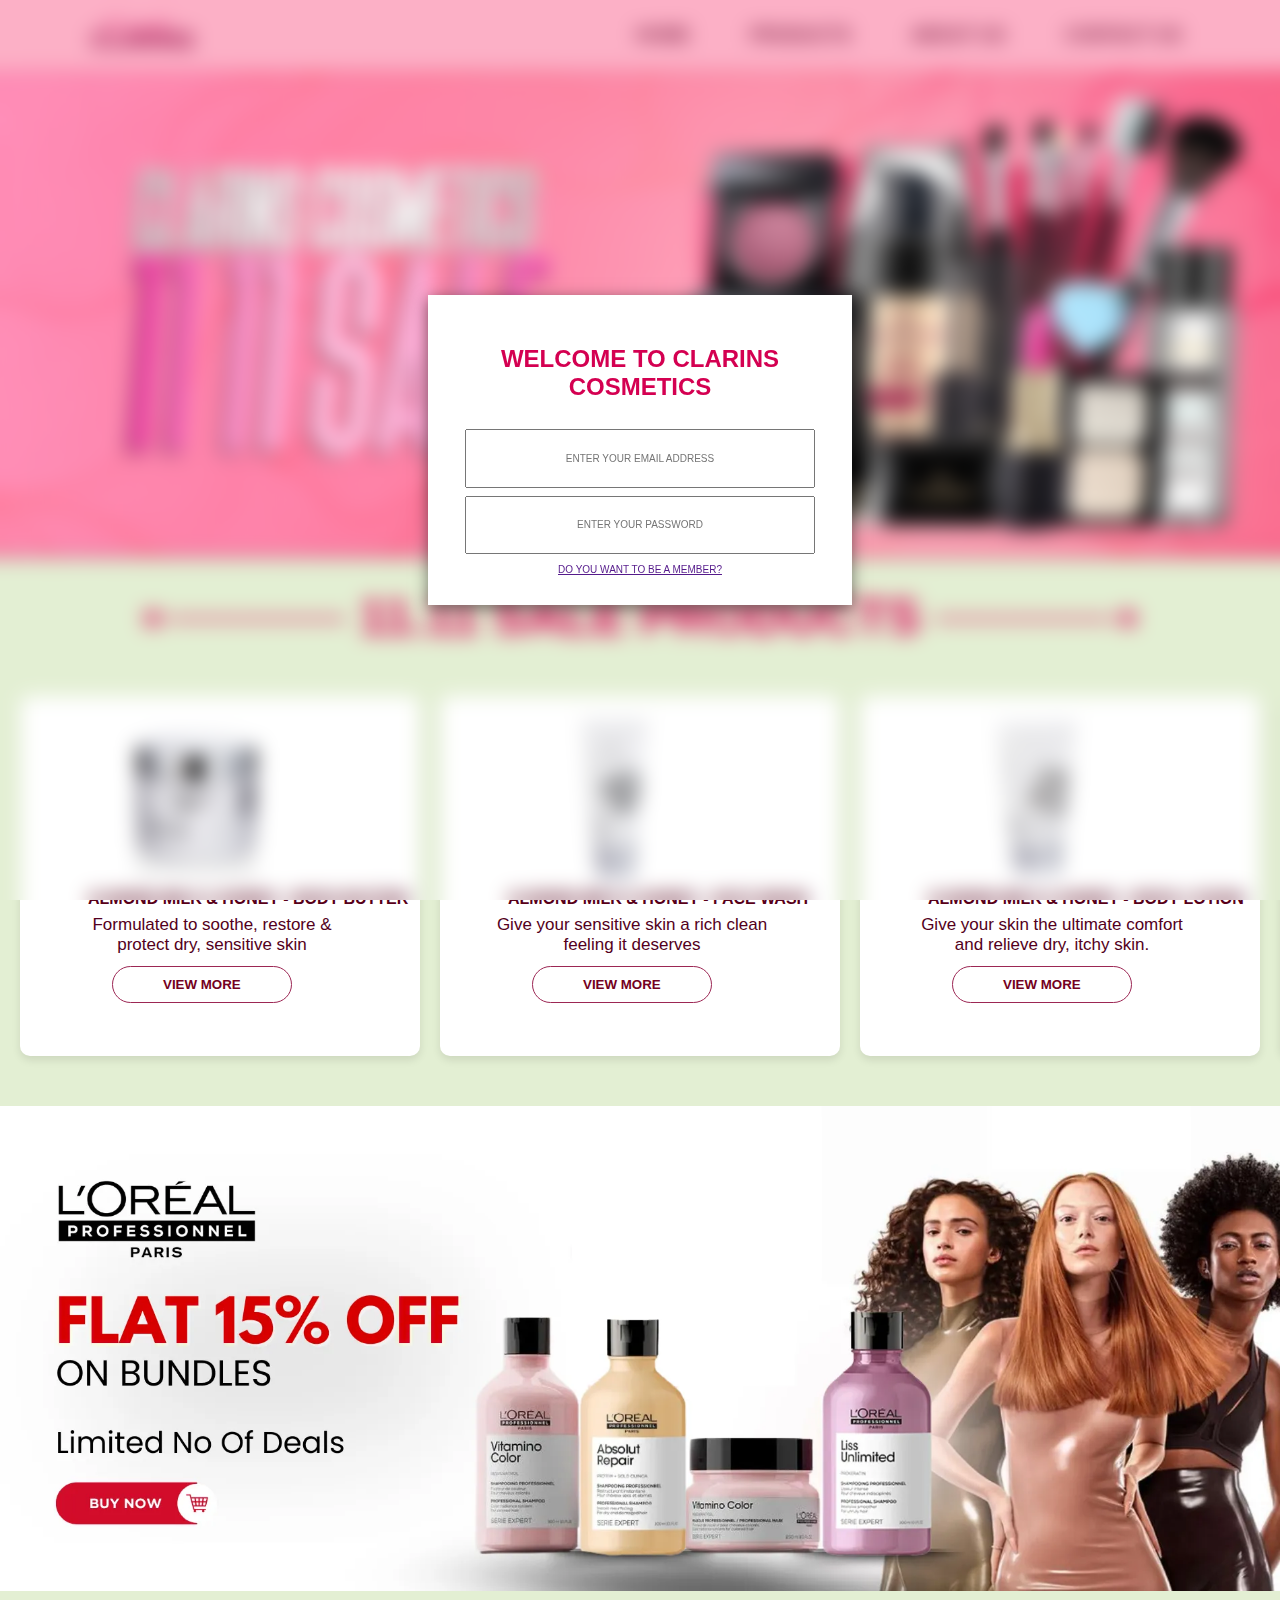
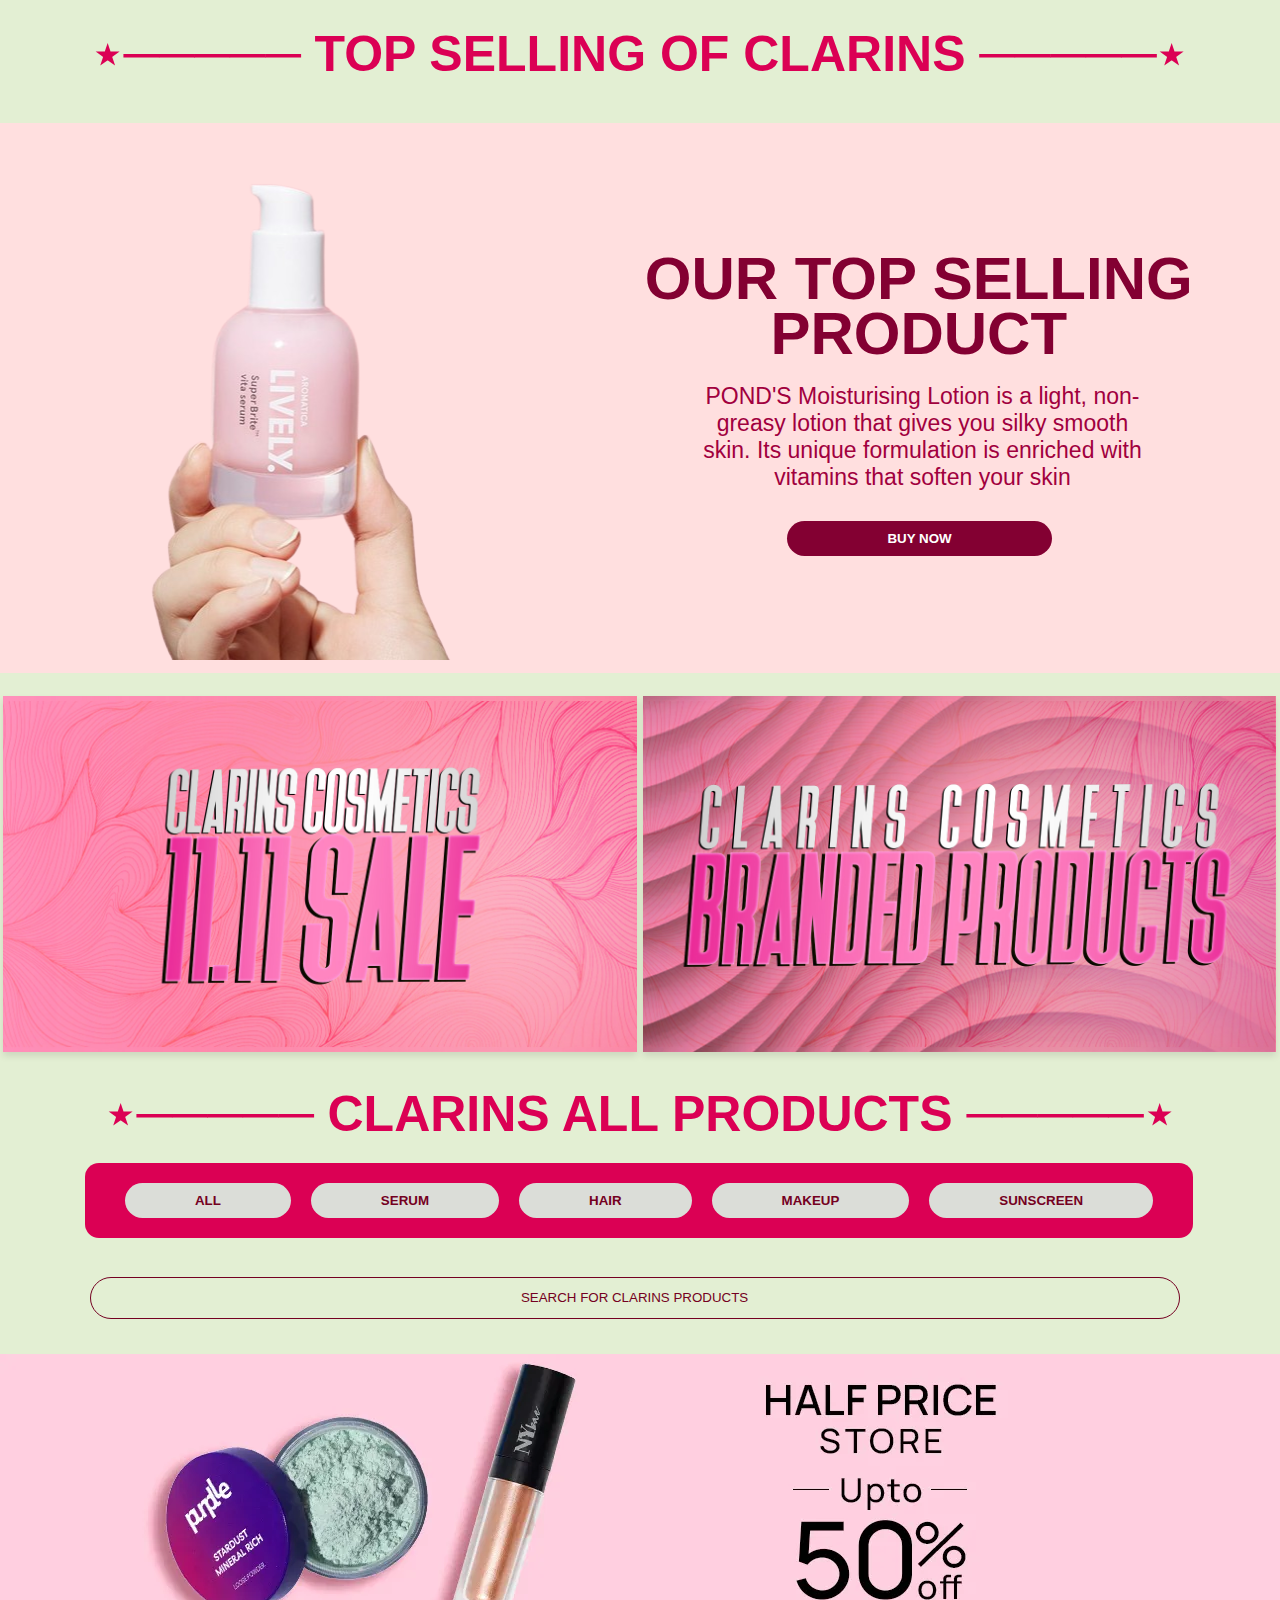
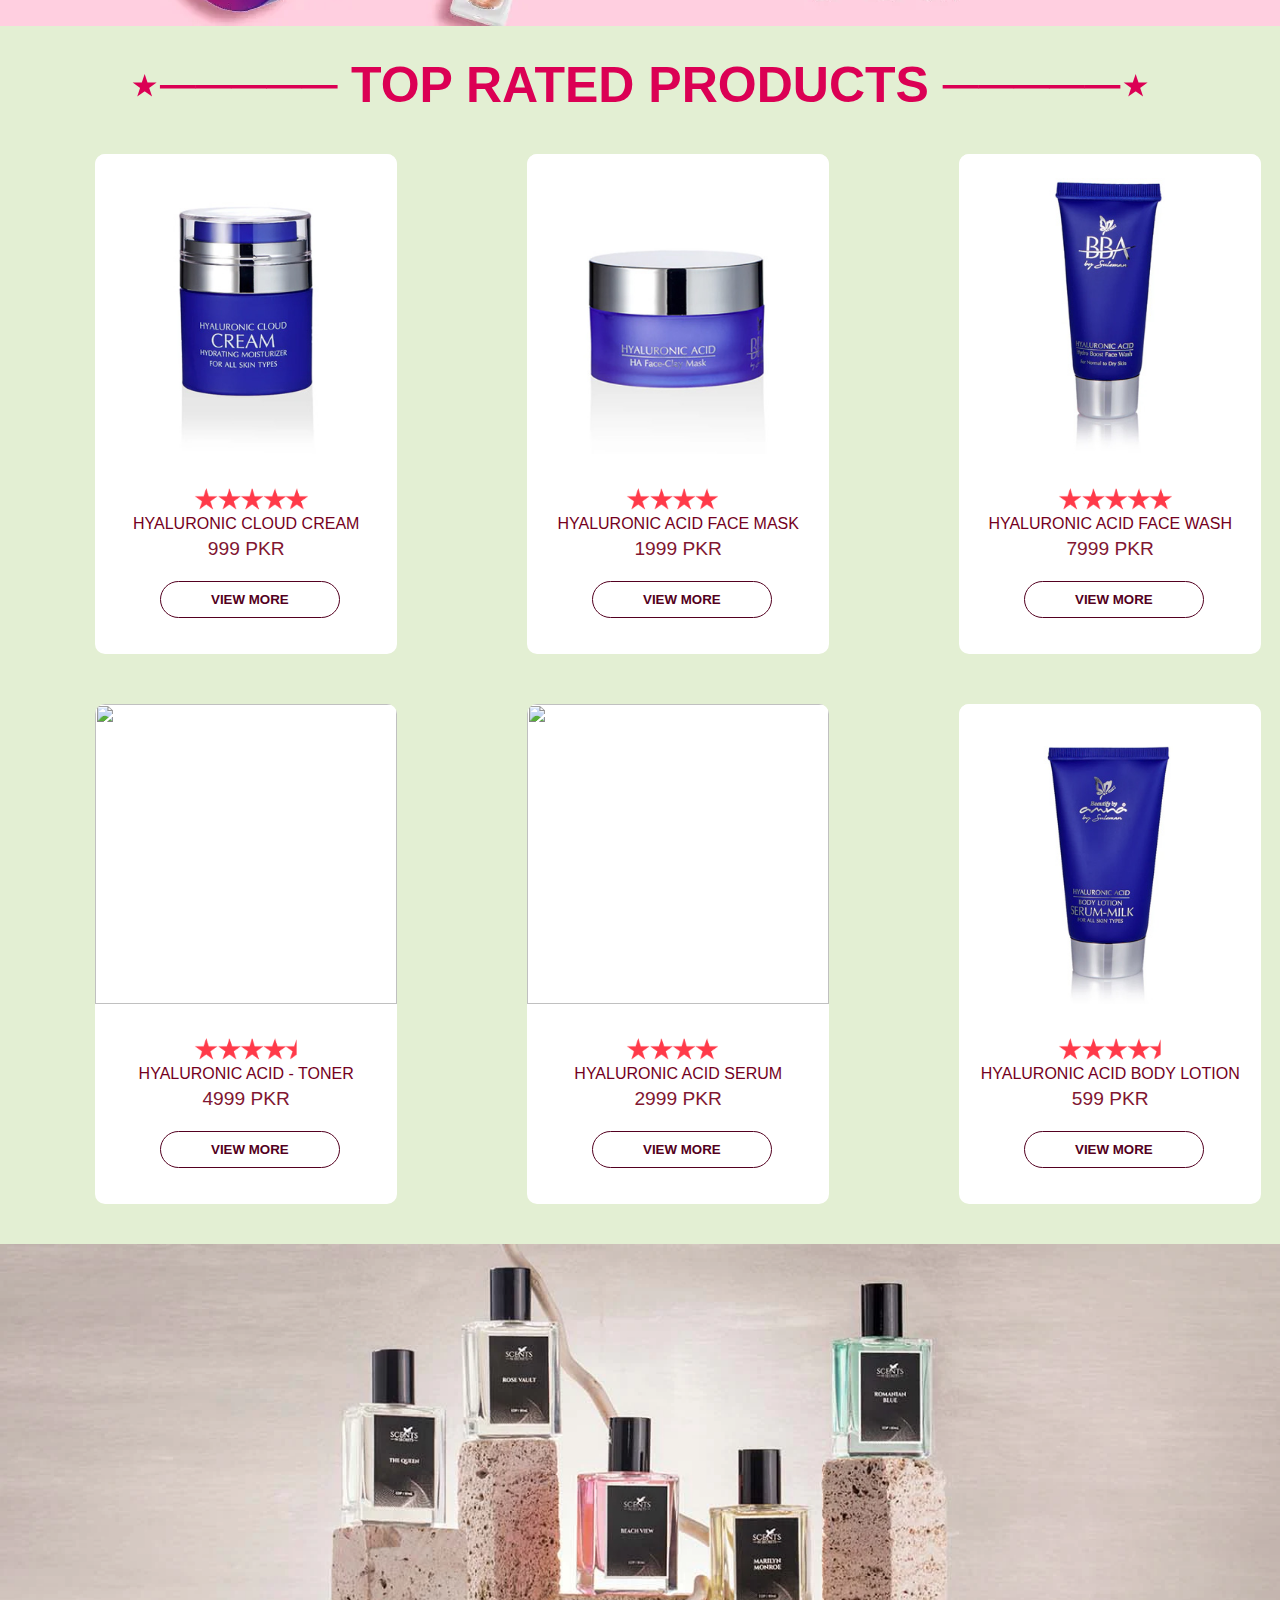
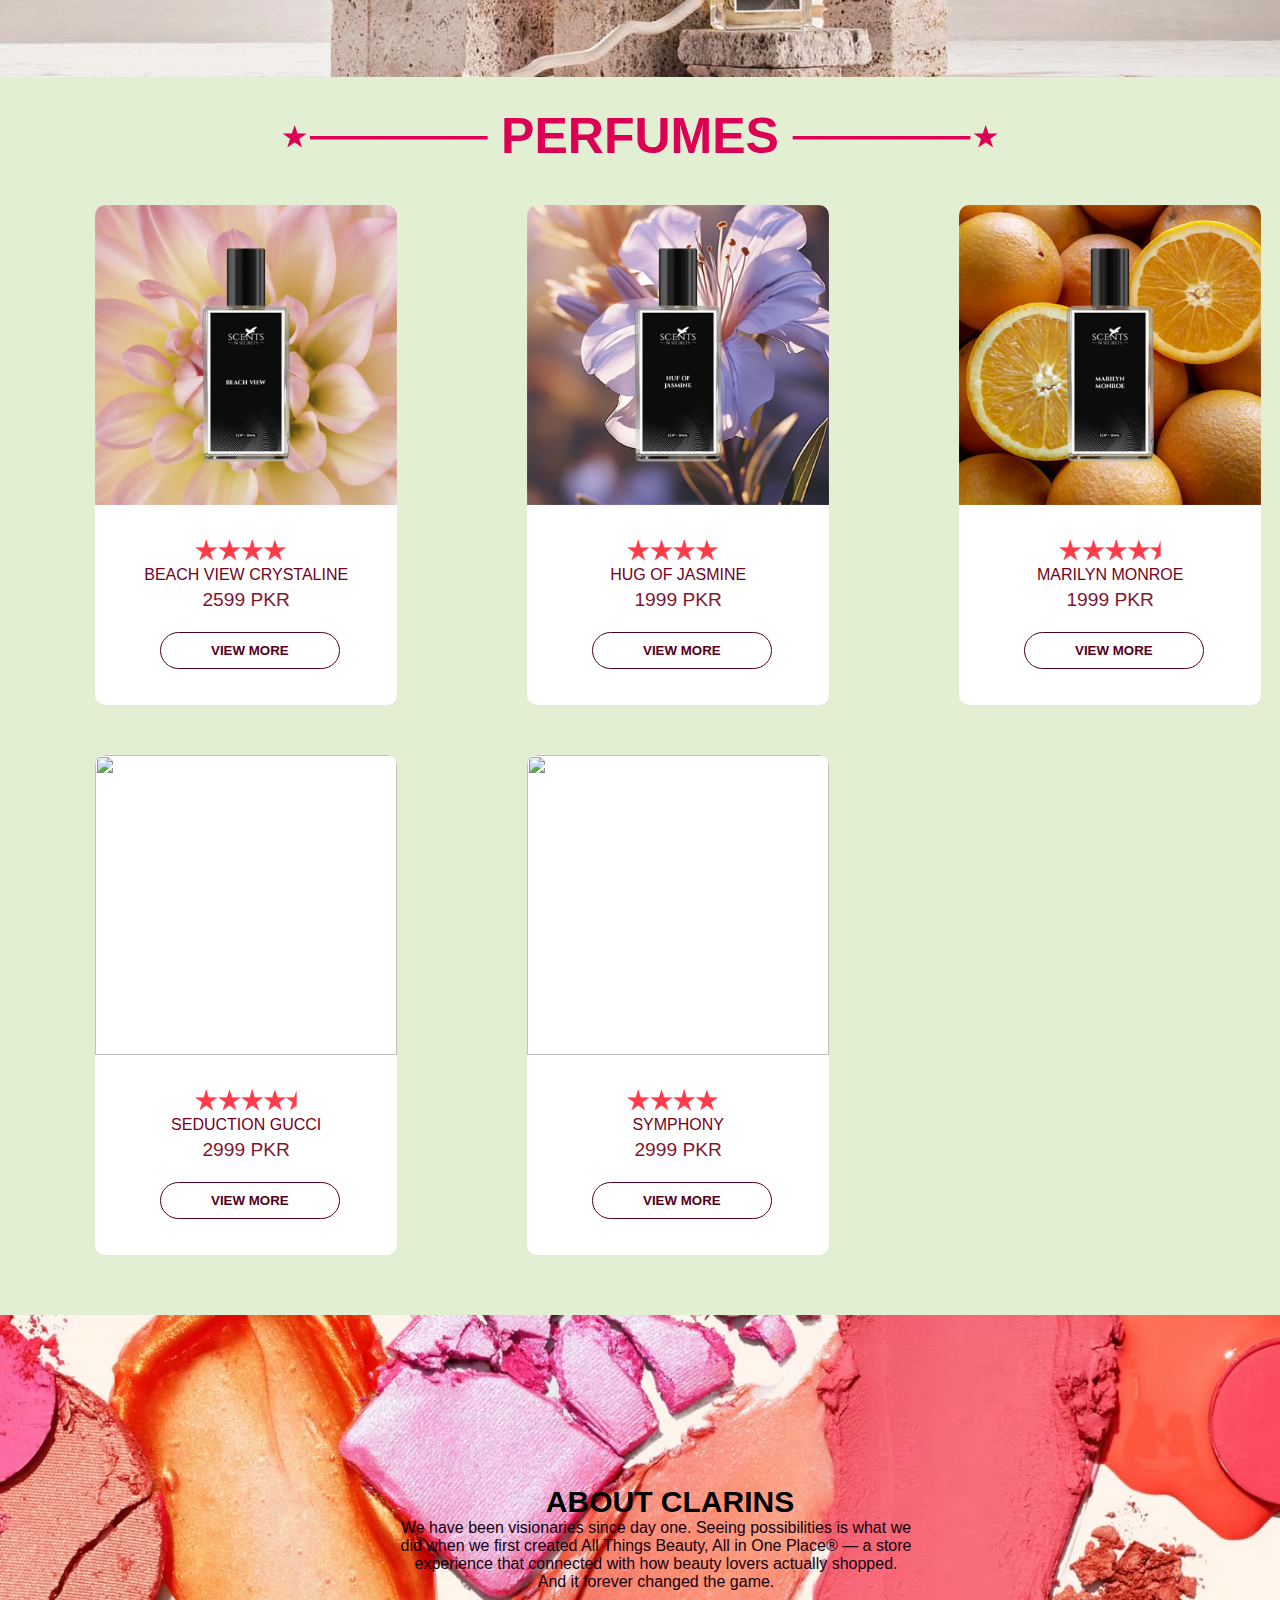
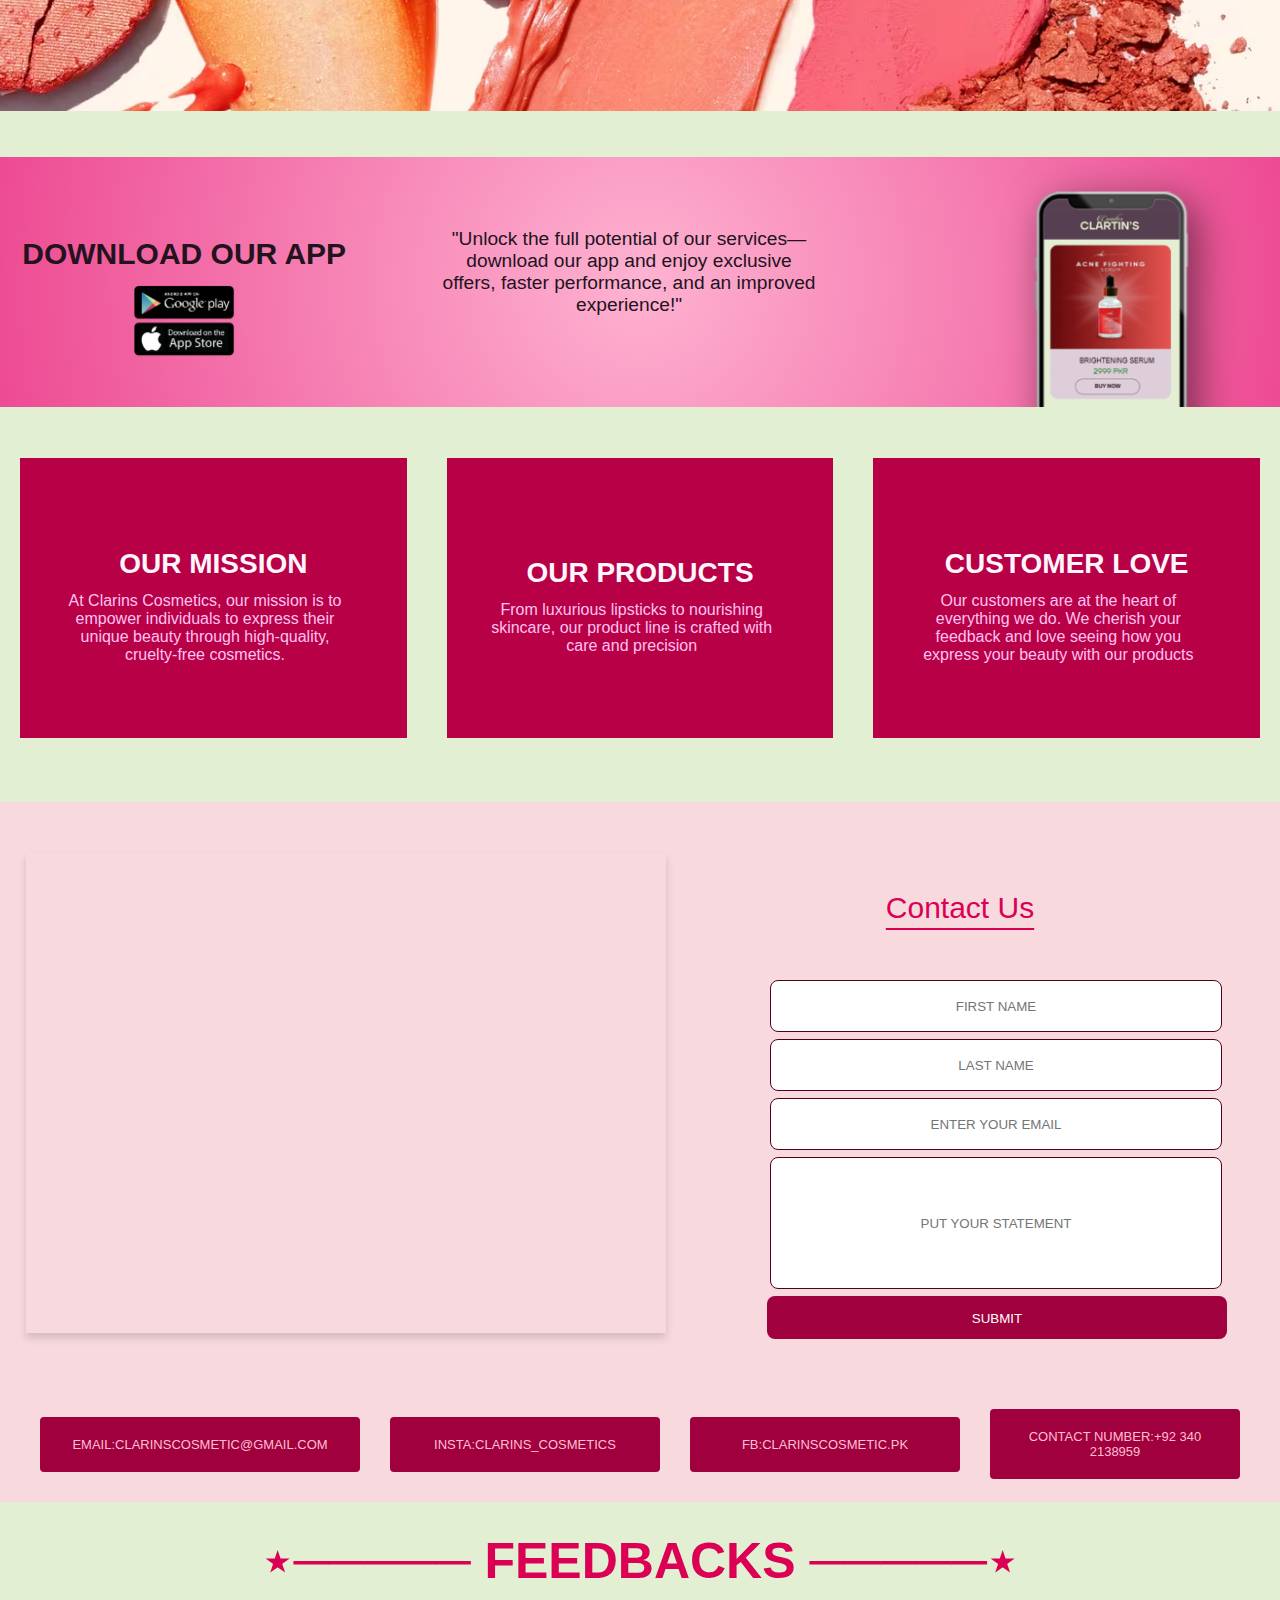
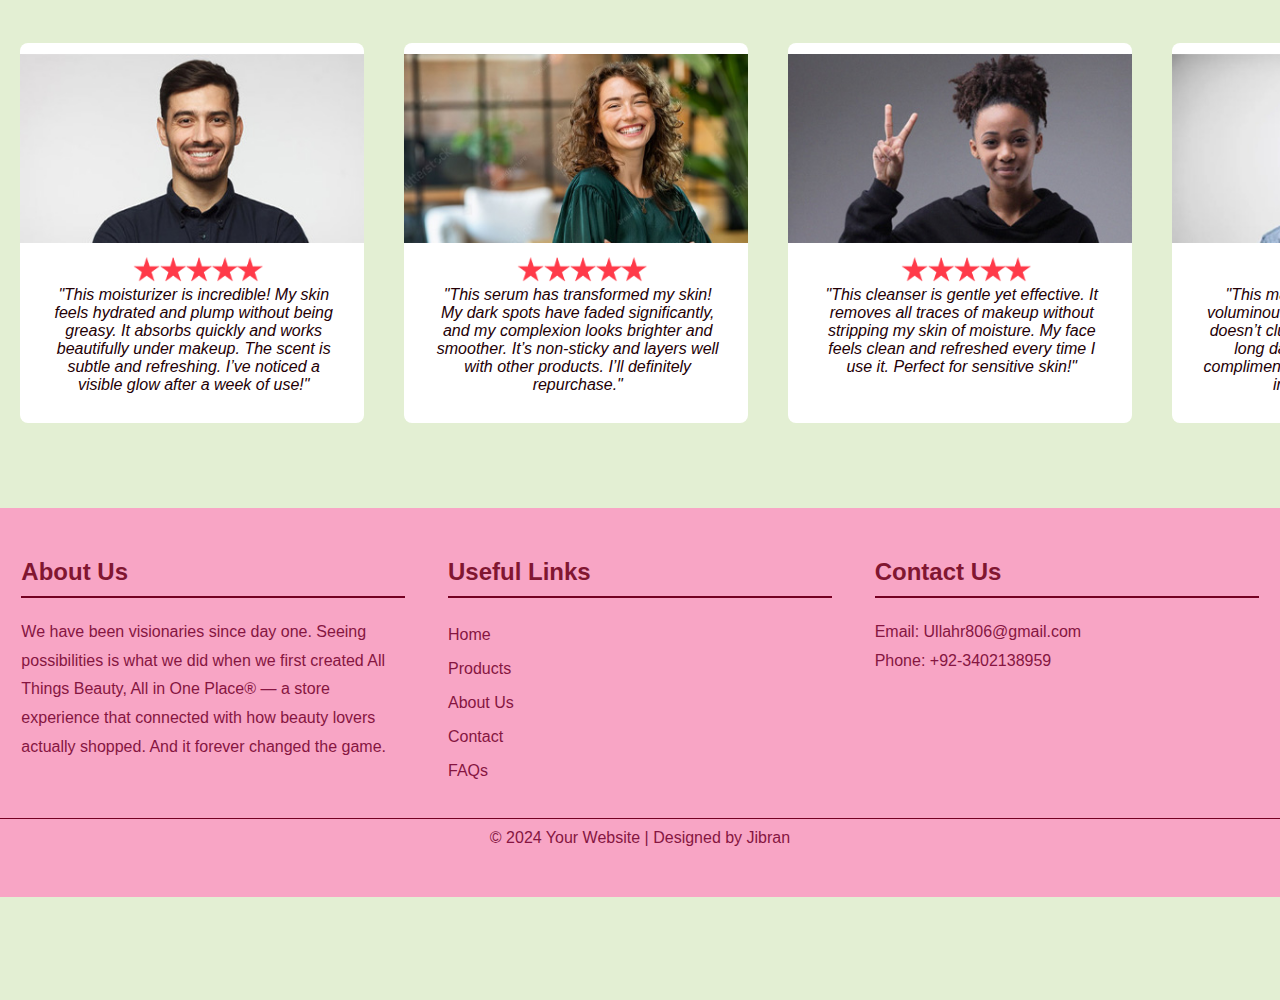
==== commit 34ab26b7: "Fixed Some Issues" ====
--- a/index.html
+++ b/index.html
@@ -457,7 +457,7 @@
 </div>
 <div class="emails">
     <div email1>
-        <a href="mailto:jibranusman272@gmail.com" target="_blank"><h2>EMAIL:CLARINSCOSMETIC@GMAIL.COM</h2></a>
+        <a href="#" target="_blank"><h2>EMAIL:CLARINSCOSMETIC@GMAIL.COM</h2></a>
     </div>
     <div email2>
         <h2>INSTA:CLARINS_COSMETICS</h2>
@@ -466,7 +466,7 @@
         <h2>FB:CLARINSCOSMETIC.PK</h2>
     </div>
     <div email2>
-        <a href="https://wa.me/+92 316 8936601"><h2>CONTACT NUMBER:+92 316 8936601</h2></a>
+        <a href="#"><h2>CONTACT NUMBER:+92 340 2138959</h2></a>
     </div>
 </div>
 </form>
@@ -539,8 +539,8 @@
         </div>
         <div class="footer-section contact">
             <h3>Contact Us</h3>
-            <p>Email: jibranusman@gmail.com</p>
-            <p>Phone: +92-3168936601</p>
+            <p>Email: Ullahr806@gmail.com</p>
+            <p>Phone: +92-3402138959</p>
         </div>
     </div>
     <div class="footer-bottom">
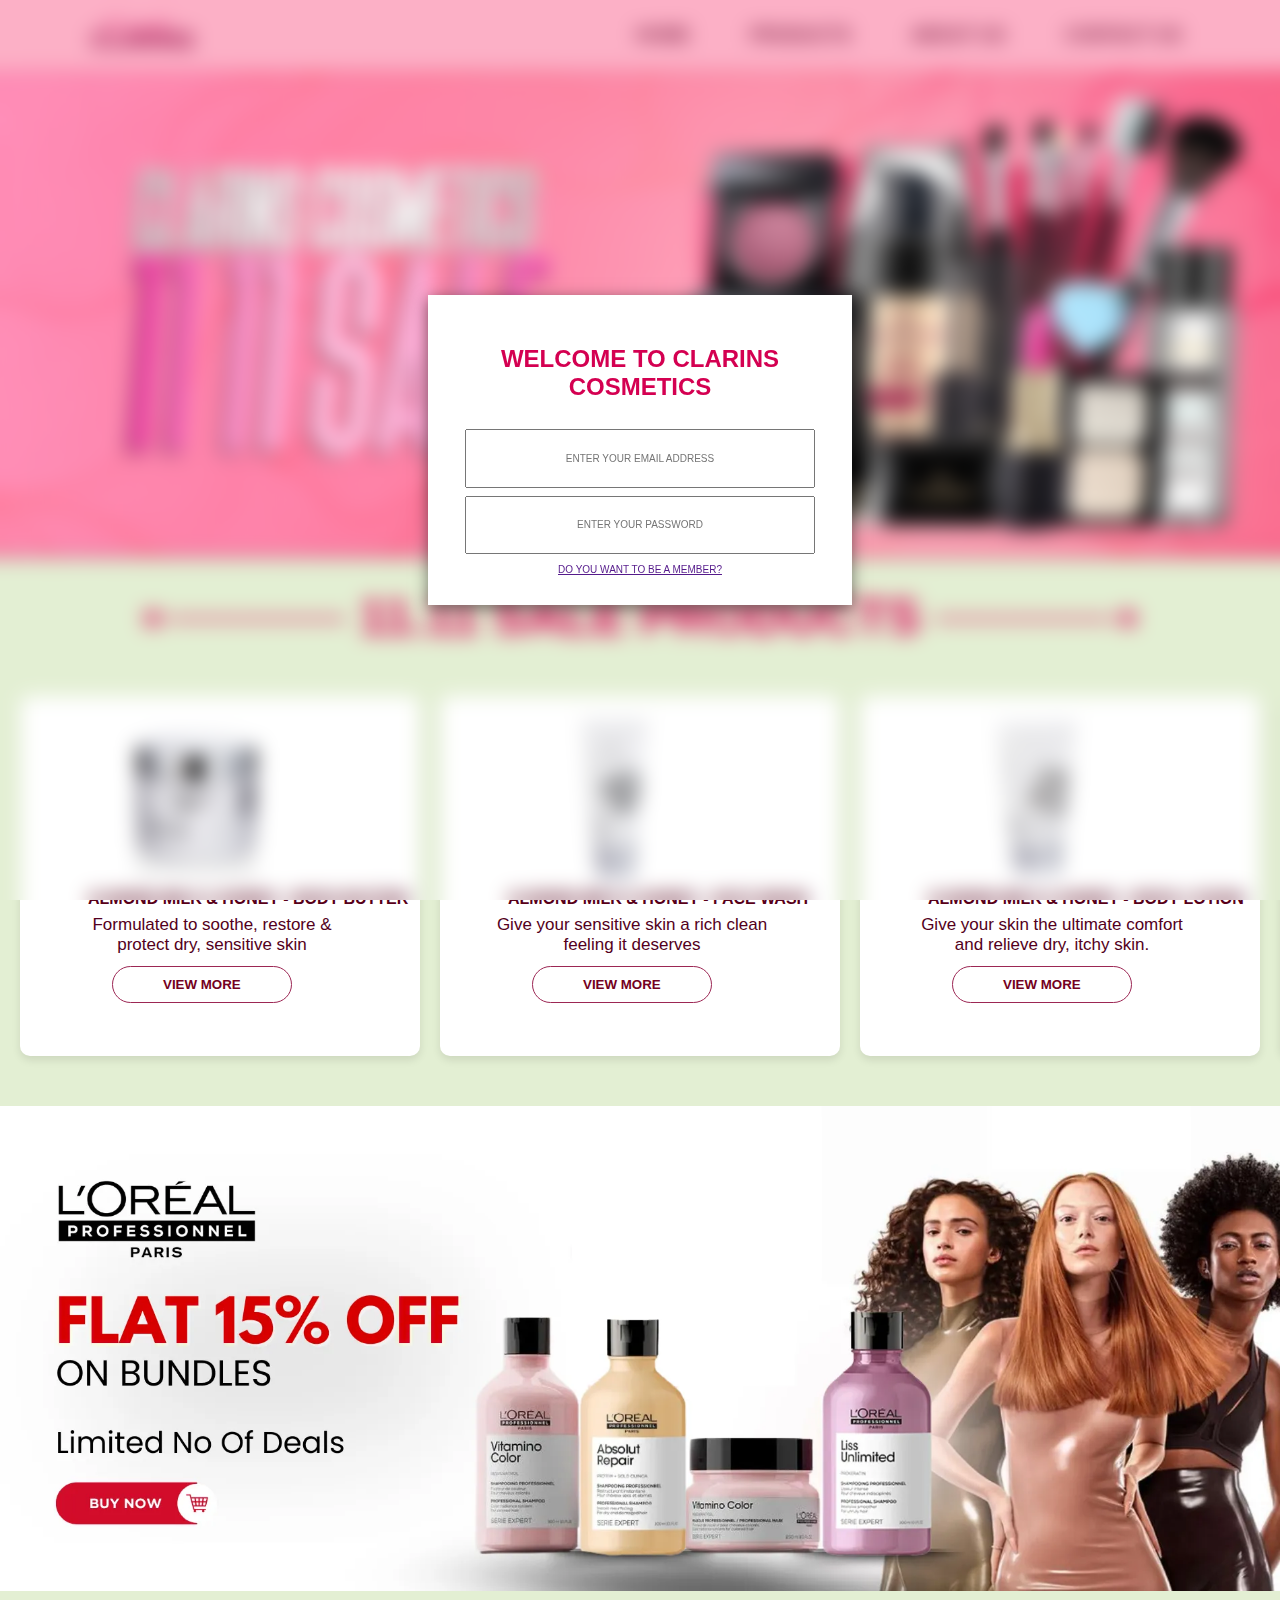
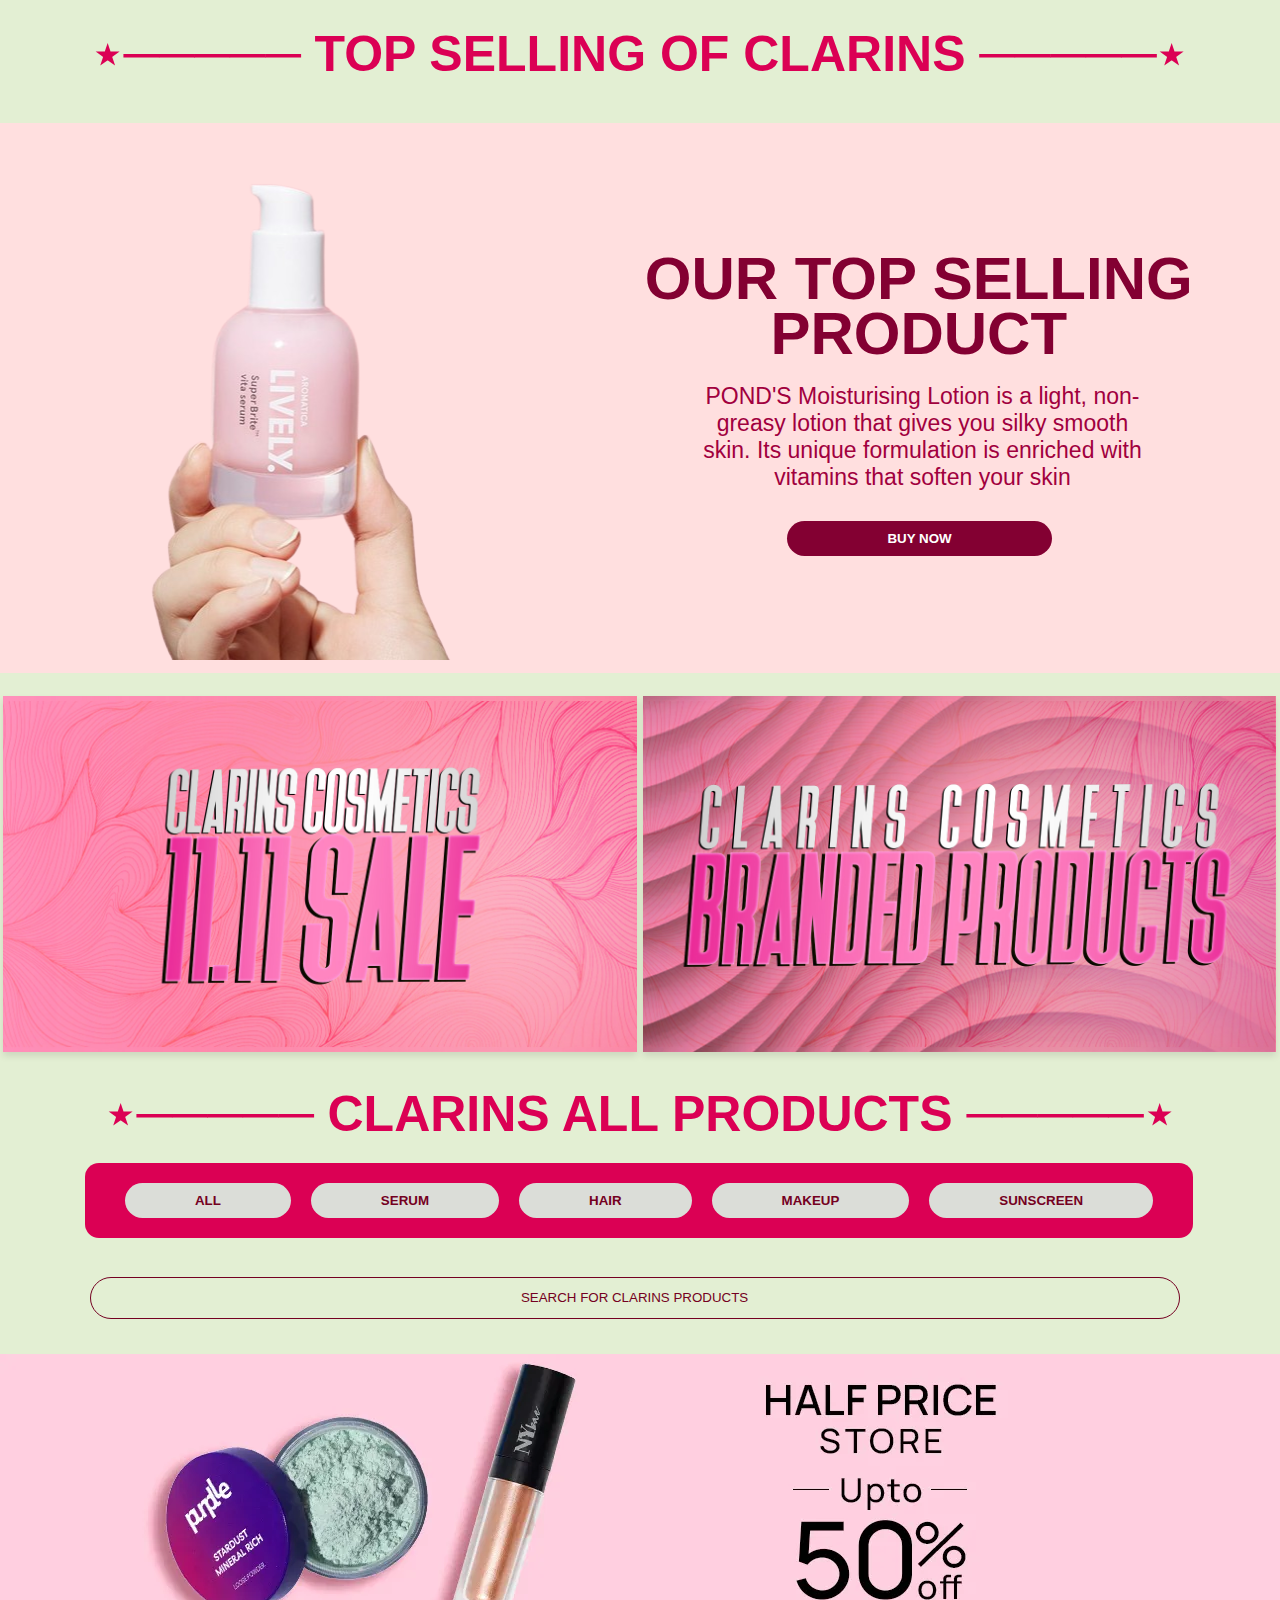
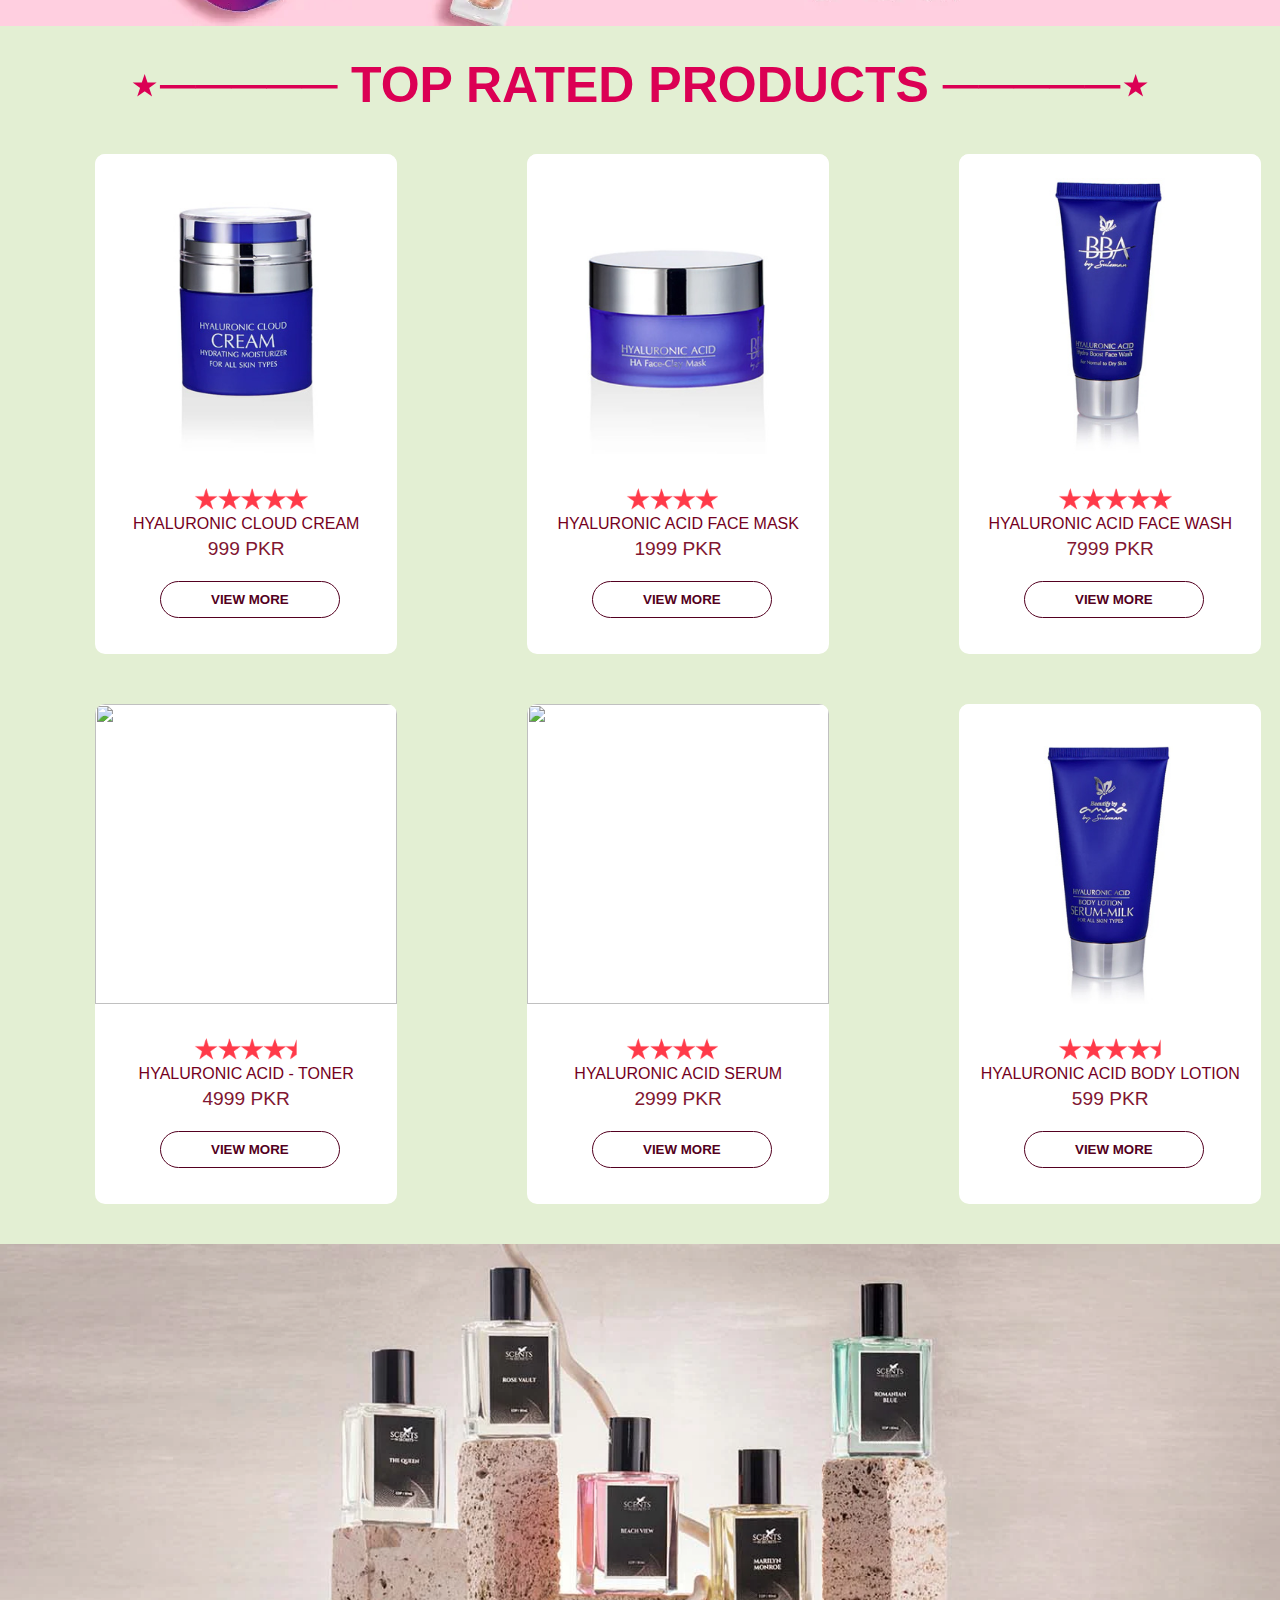
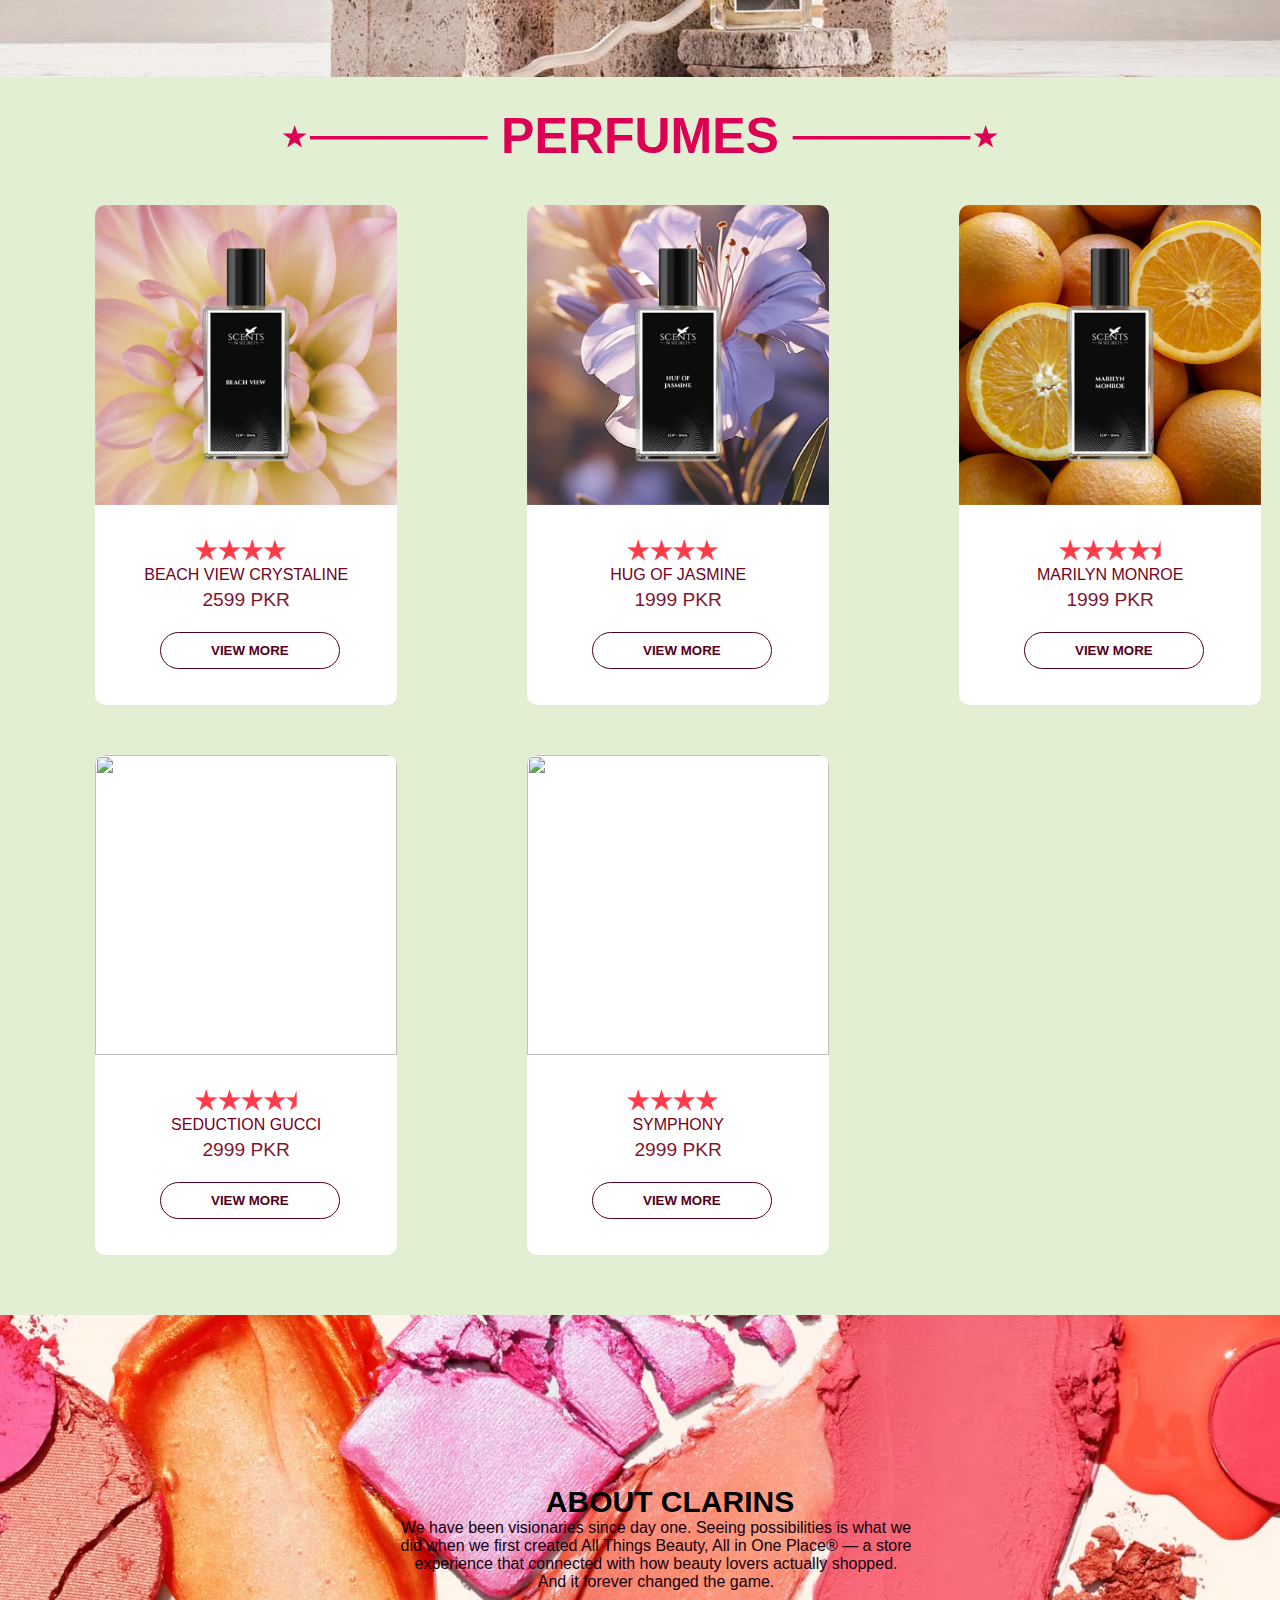
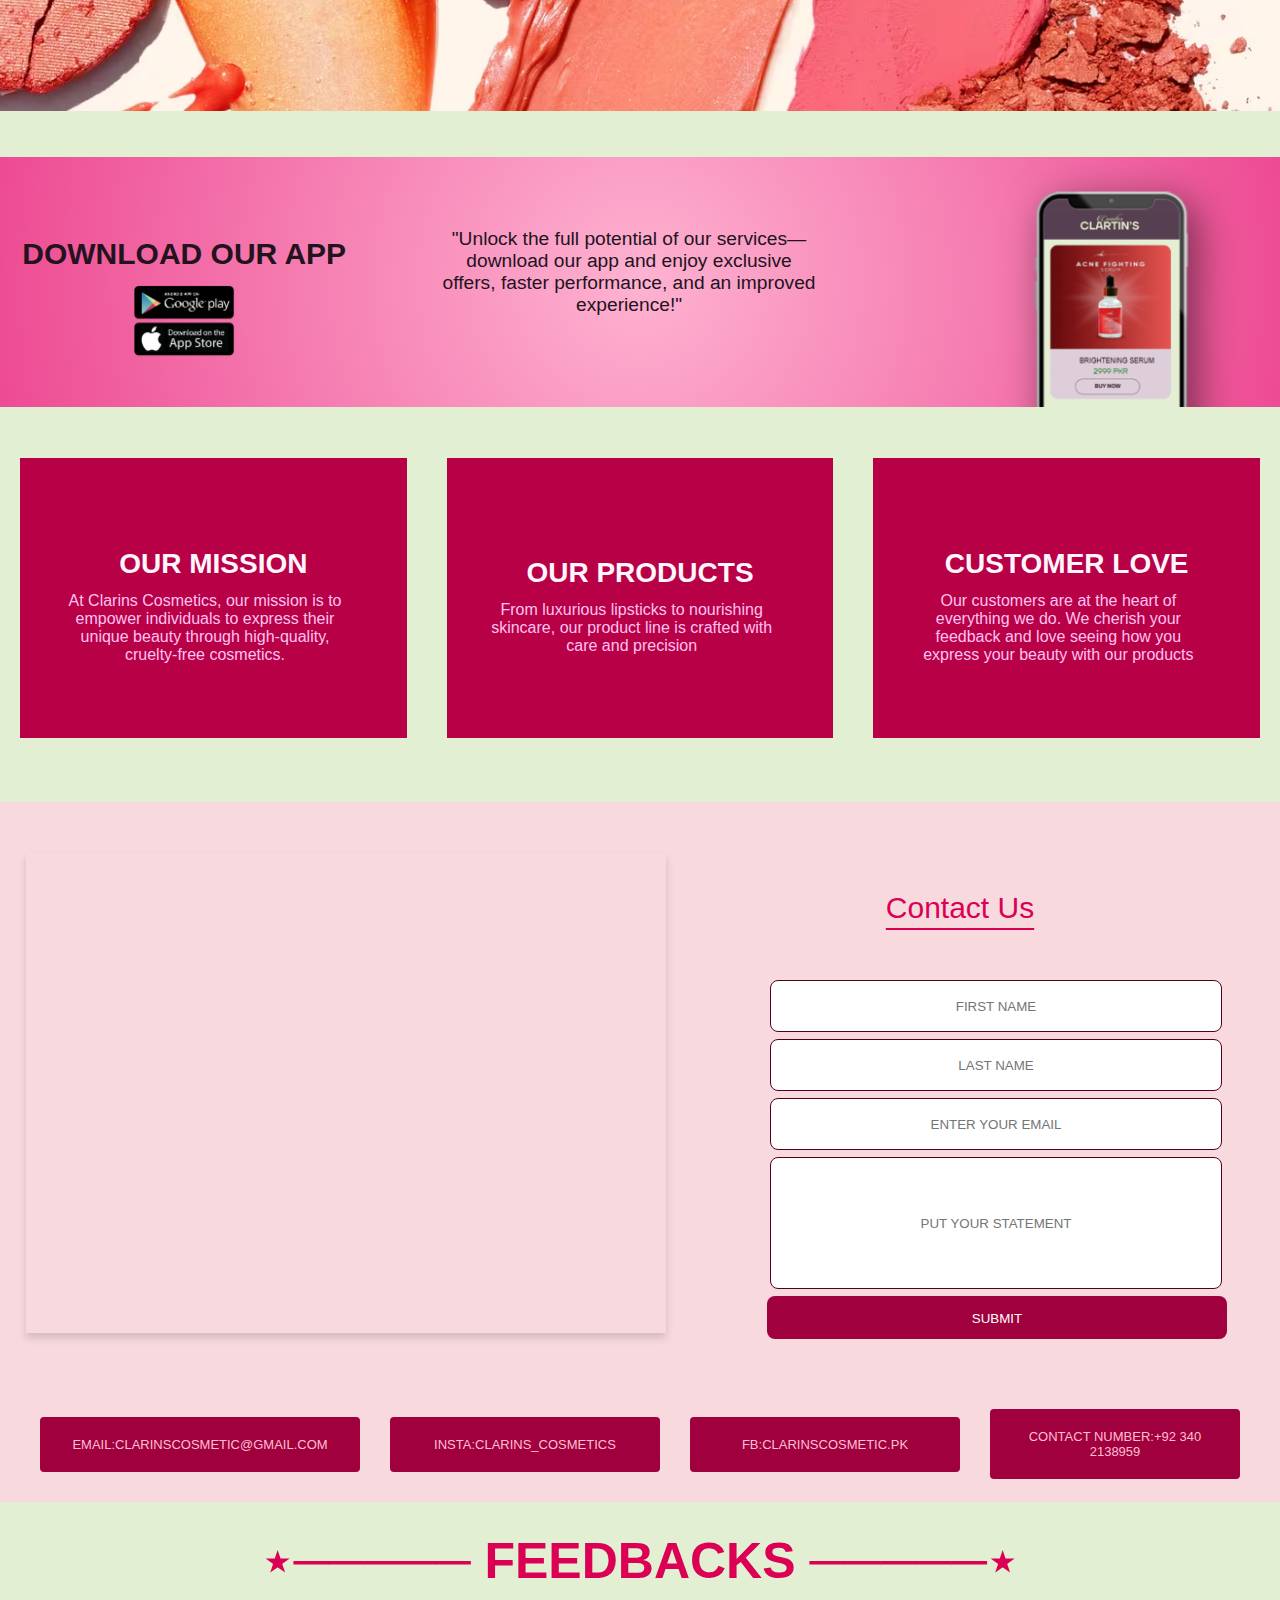
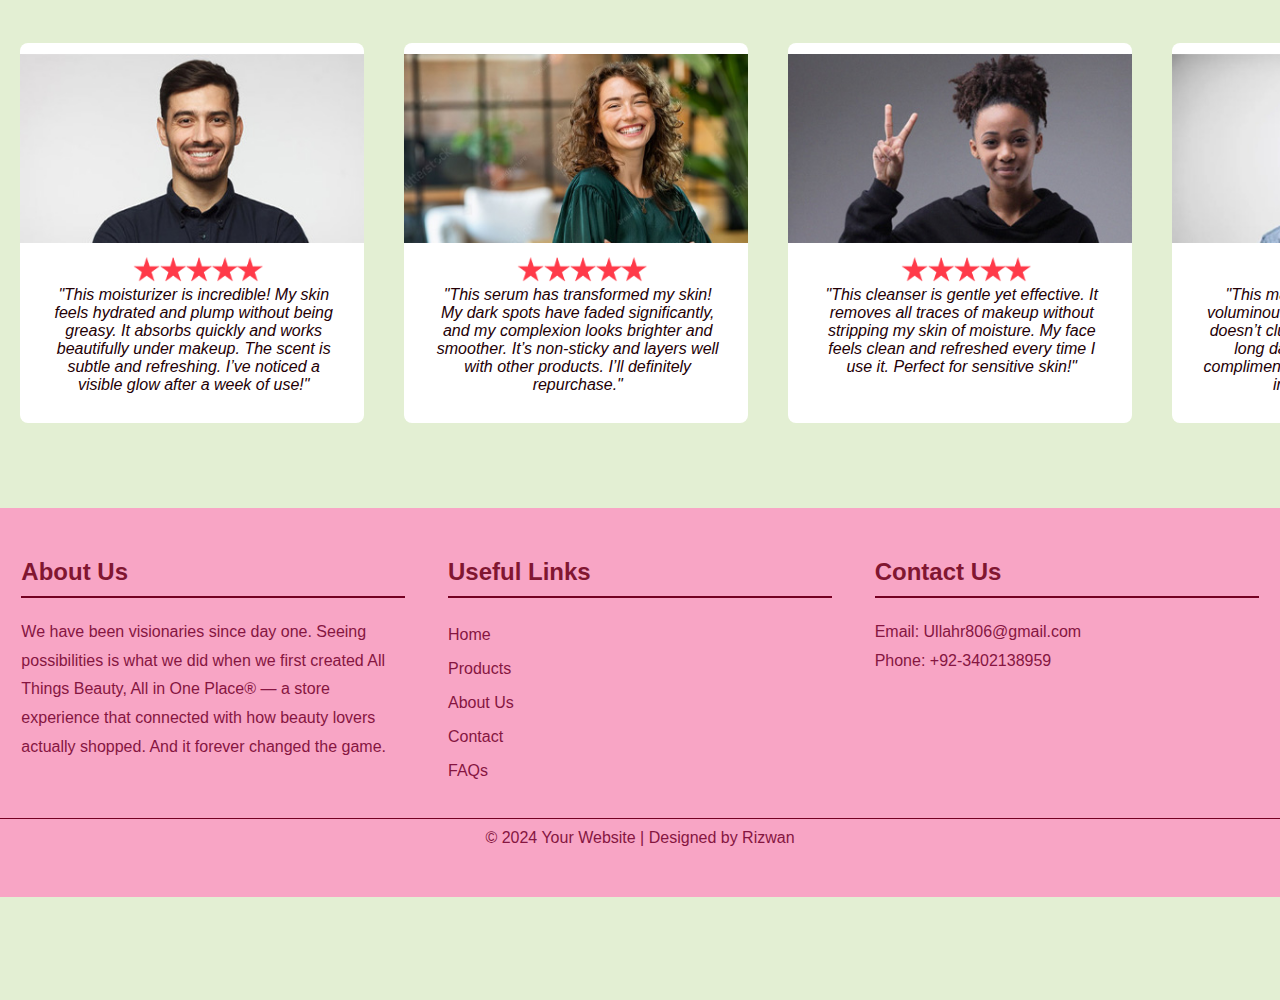
==== commit 9bcfcc69: "Modified index.html" ====
--- a/index.html
+++ b/index.html
@@ -544,7 +544,7 @@
         </div>
     </div>
     <div class="footer-bottom">
-        &copy; 2024 Your Website | Designed by Jibran
+        &copy; 2024 Your Website | Designed by Rizwan
     </div>
 
 
